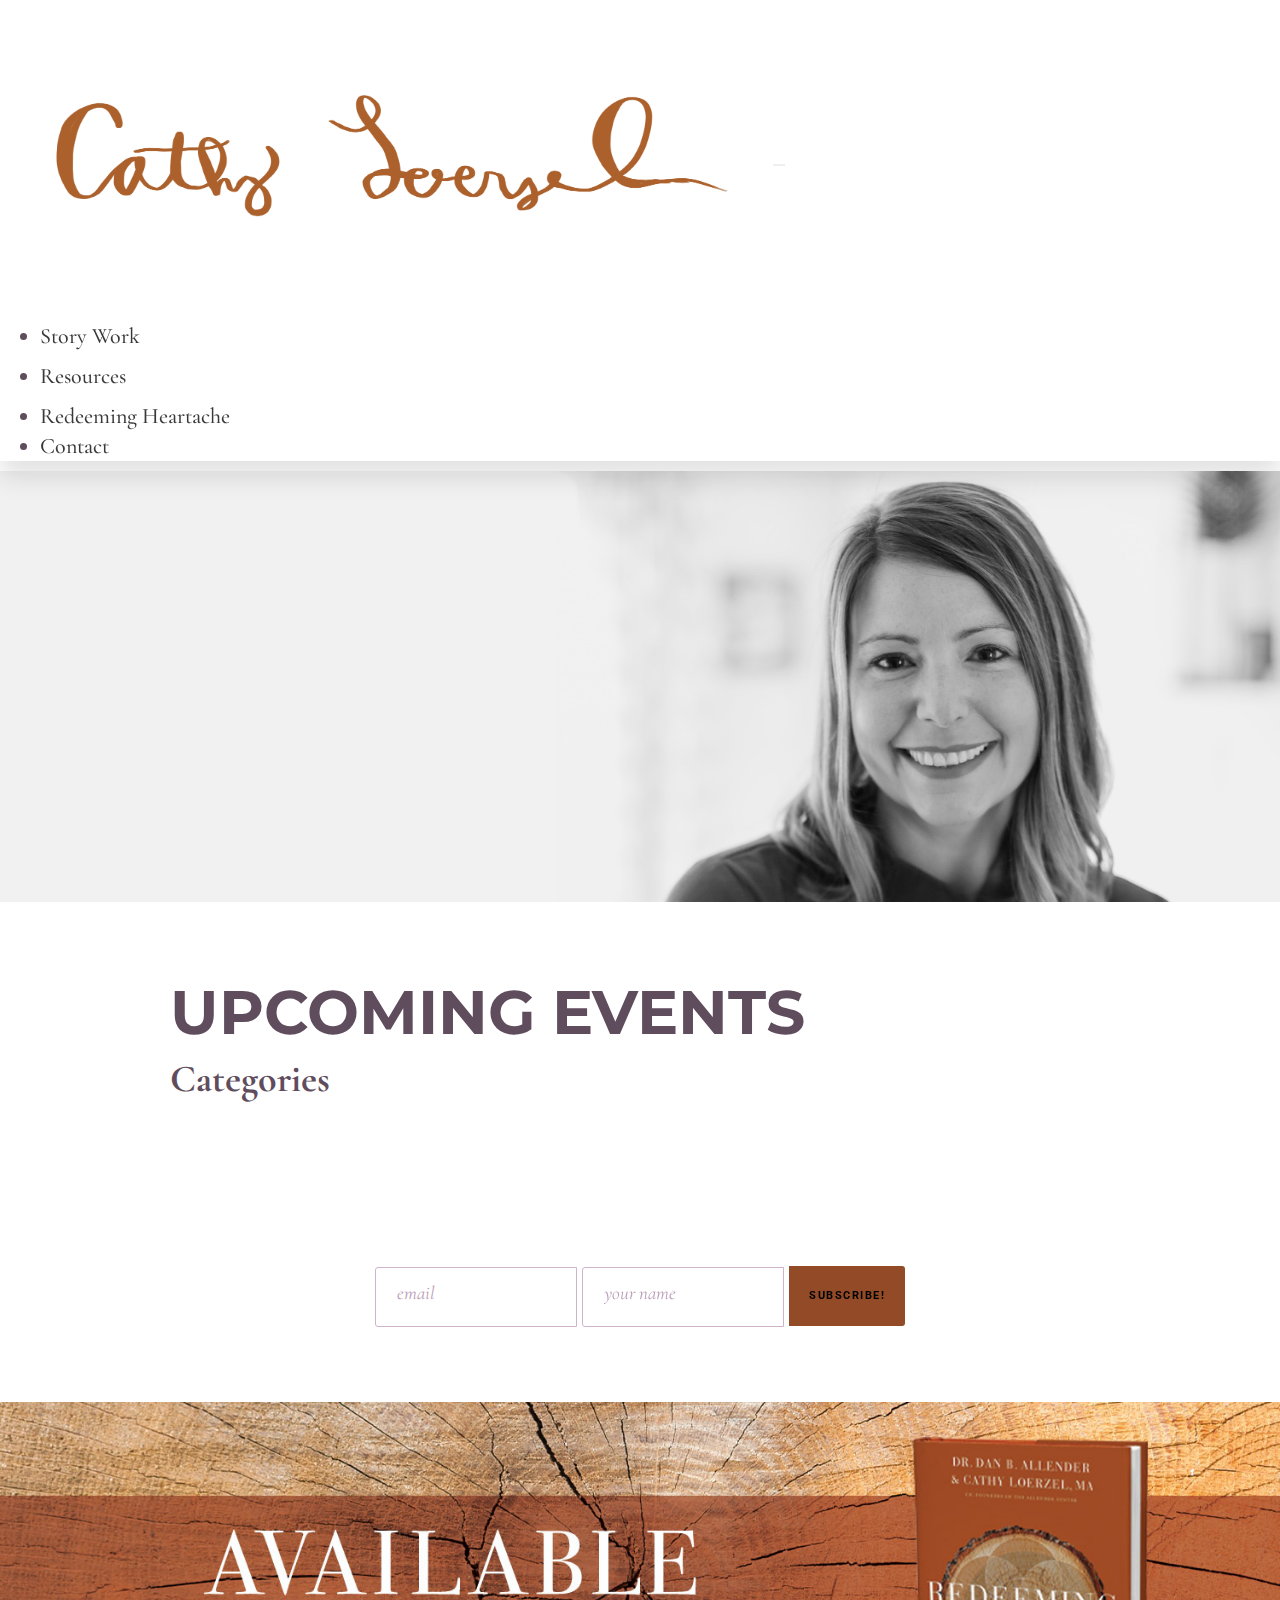
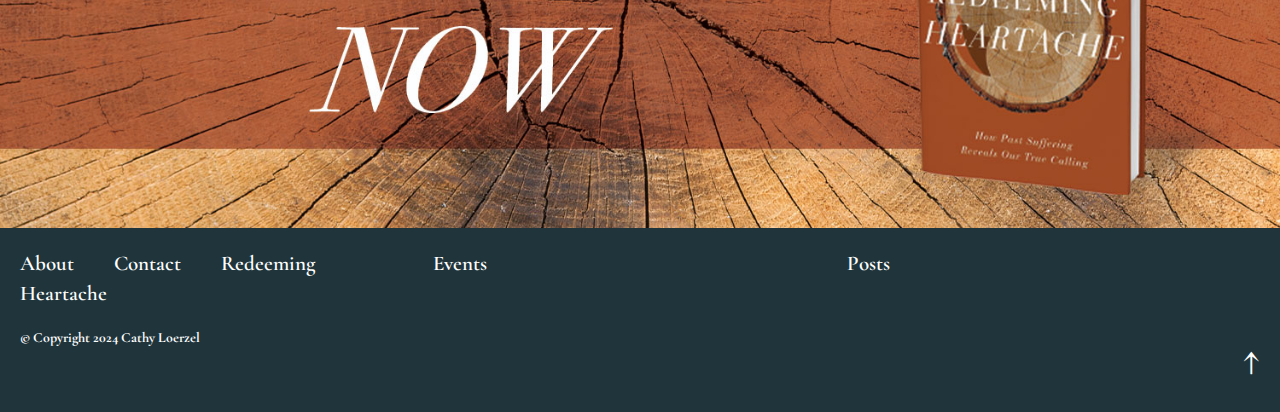
==== events.html @ 31c28ddc "load menus too" ====
<!doctype html>
<html lang="en">
	<head>
		<!-- Meta Tags -->
		<meta charset="UTF-8" />
		<meta name="viewport" content="width=device-width, initial-scale=1" />
		<meta name="theme-color" content="#000000" />
		<title>Cathy Loerzel</title>

		<!-- Favicon -->
		<link rel="icon" href="img/favicon.ico" />

		<!-- External Stylesheets -->
		<link
			rel="stylesheet"
			href="https://cdn.jsdelivr.net/npm/bootstrap@5.0.2/dist/css/bootstrap.min.css"
			integrity="sha384-EVSTQN3/azprG1Anm3QDgpJLIm9Nao0Yz1ztcQTwFspd3yD65VohhpuuCOmLASjC"
			crossorigin="anonymous"
		/>
		<link rel="stylesheet" href="https://unpkg.com/aos@next/dist/aos.css" />

		<!-- Google Fonts -->
		<link rel="preconnect" href="https://fonts.googleapis.com" />
		<link rel="preconnect" href="https://fonts.gstatic.com" crossorigin />
		<link
			href="https://fonts.googleapis.com/css2?family=Cormorant+Garamond:ital,wght@0,300;0,400;0,500;0,600;0,700;1,300;1,400;1,500;1,600;1,700&family=Montserrat:wght@300;700&family=Roboto:ital,wght@0,100;0,300;0,400;1,100;1,300;1,400&display=swap"
			rel="stylesheet"
		/>

		<!-- Custom Stylesheets -->
		<link href="./styles/normalize.css" rel="stylesheet" type="text/css" />
		<link href="./styles/webflow.css" rel="stylesheet" type="text/css" />
		<link href="./styles/index.css" rel="stylesheet" type="text/css" />
	</head>

	<body data-aos-easing="ease" data-aos-duration="3000" data-aos-delay="0" class="contain">
		<!-- Navbar -->
		<nav class="navbar navbar-expand-lg navbar-light bg-light">
			<div class="container">
				<a href="/" class="navbar-brand">
					<img
						src="../img/cathy-loerzel-signature.png"
						alt="Cathy Loerzel"
						class="signature"
					/>
				</a>
				<button
					class="navbar-toggler"
					type="button"
					data-bs-toggle="collapse"
					data-bs-target="#navbarSupportedContent"
					aria-controls="navbarSupportedContent"
					aria-expanded="false"
					aria-label="Toggle navigation"
				>
					<span class="navbar-toggler-icon"></span>
				</button>
				<div class="navbar-collapse collapse" id="navbarSupportedContent">
					<ul class="me-auto navbar-nav">
						<li class="mx-2 nav-item dropdown">
							<a
								class="nav-link dropdown-toggle"
								href="#"
								id="navbarDropdown1"
								role="button"
								data-bs-toggle="dropdown"
								aria-expanded="false"
								>Story Work</a
							>
							<ul id="event-categories-dropdown" class="dropdown-menu" aria-labelledby="navbarDropdown1"></ul>
						</li>
						<li class="mx-2 nav-item dropdown">
							<a
								class="nav-link dropdown-toggle"
								href="#"
								id="navbarDropdown2"
								role="button"
								data-bs-toggle="dropdown"
								aria-expanded="false"
								>Resources</a
							>
							<ul id="post-categories-dropdown" class="dropdown-menu" aria-labelledby="navbarDropdown2"></ul>
						</li>
						<li>
							<a
								href="/redeeming-heartache.html"
								data-rb-event-key="/redeeming-heartache.html"
								class="mx-2 nav-link"
								>Redeeming Heartache</a
							>
						</li>
						<li>
							<a href="/#contact-form" data-rb-event-key="/#contact-form" class="mx-2 nav-link"
								>Contact</a
							>
						</li>
					</ul>
				</div>
			</div>
		</nav>

		<!-- Events Banner -->
		<div class="post-banner">
			<div class="post-text-box">
				<h1
					id="event-header"
					class="post-category-header aos-init aos-animate"
					data-aos="fade"
					data-aos-duration="100000"
				>
					Events
				</h1>
				<a href="/events.html" id="back-to-events"><em></em></a>
			</div>
			<img src="/img/Cathy-blogbanner-notext.jpg" alt="Cathy Loerzel's Blog" class="image" style="width: 100%" />
		</div>

		<!-- Event Category Description -->
		<section
			id="event-category-desc"
			class="aos-init aos-animate"
			data-aos="fade"
		></section>

		<!-- Upcoming Events Section -->
		<section class="w-container upcoming-section">
			<h3 id="event-subheader" class="lg-title upcoming-events-header">Upcoming Events</h3>
			<div class="my-5" id="events-list"></div>
		</section>

		<!-- Event Categories Section -->
		<section id="event-categories" class="w-container"><h1>Categories</h1></section>

		<!-- Posts List -->
		<section id="posts-list" class="flex-wrap w-container"></section>

		<!-- Newsletter Form Section -->
		<section id="newsletter-form" class="content-section wf-section">
			<div class="content-wrapper w-container">
				<div class="center-box">
					<div class="mini-title aos-init aos-animate" data-aos="fade-up">
						Connect with Cathy
						<br />
						&amp;
						<br />
						Subscribe to her mailing list
					</div>
				</div>
			</div>
			<div class="content-wrapper w-container _49-column-2 top-border-2 _10 form-block-2">
				<form>
					<p data-aos="fade-up" class="aos-init aos-animate">Get promotions &amp; updates!</p>
					<input type="email" name="email" placeholder="email" class="input" />
					<input type="text" name="name" placeholder="your name" class="input" />
					<button label="subscribe">Subscribe!</button>
				</form>
			</div>
		</section>

		<!-- RH Book Banner -->
		<a href="https://www.zondervan.com/p/redeeming-heartache/" target="_blank">
			<img
				src="/img/Images_Redeeming-Heartache-TWITTER-Available-Now.jpg"
				alt="Redeeming Heartache Available Now"
				class="image"
			/>
		</a>

		<!-- Footer -->
		<footer id="footer" class="footer">
			<div class="footer-row">
				<div class="footer-col">
					<a class="footer-link" href="/about.html">About</a>
					<a class="footer-link" href="/#contact-form">Contact</a>
					<a class="footer-link" href="/redeeming-heartache.html">Redeeming Heartache</a>
				</div>
				<div class="footer-col" id="event-category-links">
					<a class="footer-link" href="/events.html">Events</a>
				</div>
				<div class="footer-col" id="post-category-links">
					<a class="footer-link" href="/posts.html">Posts</a>
				</div>
			</div>
			<div class="footer-row">
				<h5 class="mt-auto mb-0">&copy; Copyright 2024 Cathy Loerzel</h5>
				<a href="#" data-rb-event-key="/" class="white-text"><h1 class="mt-0 mb-0">&uarr;</h1></a>
			</div>
		</footer>

		<!-- External Scripts -->
		<script src="https://unpkg.com/aos@next/dist/aos.js"></script>
		<script
			src="https://cdn.jsdelivr.net/npm/bootstrap@5.0.2/dist/js/bootstrap.bundle.min.js"
			integrity="sha384-MrcW6ZMFYlzcLA8Nl+NtUVF0sA7MsXsP1UyJoMp4YLEuNSfAP+JcXn/tWtIaxVXM"
			crossorigin="anonymous"
		></script>
		<script type="text/javascript" src="https://cdn.emailjs.com/sdk/2.3.2/email.min.js"></script>
		<script>
			AOS.init();
		</script>
		<script type="module" src="scripts/main.js"></script>
	</body>
</html>
---- styles/webflow.css ----
@charset "UTF-8";

html {
	font-family: sans-serif;
	/* 1 */
	-ms-text-size-adjust: 100%;
	/* 2 */
	-webkit-text-size-adjust: 100%;
	/* 2 */
}
body {
	margin: 0;
}
footer,
nav,
section {
	display: block;
}
a {
	background-color: transparent;
}
a:active,
a:hover {
	outline: 0;
}
h1 {
	font-size: 2em;
	margin: 0.67em 0;
}
img {
	border: 0;
}
button,
input,
select,
textarea {
	color: inherit;
	/* 1 */
	font: inherit;
	/* 2 */
	margin: 0;
	/* 3 */
}
button {
	overflow: visible;
}
button,
select {
	text-transform: none;
}
button {
	-webkit-appearance: button;
	/* 2 */
	cursor: pointer;
	/* 3 */
}
button::-moz-focus-inner,
input::-moz-focus-inner {
	border: 0;
	padding: 0;
}
input {
	line-height: normal;
}
textarea {
	overflow: auto;
}
@font-face {
	font-family: "webflow-icons";
	src: url("[data-uri]")
		format("truetype");
	font-weight: normal;
	font-style: normal;
}
* {
	-webkit-box-sizing: border-box;
	-moz-box-sizing: border-box;
	box-sizing: border-box;
}
html {
	height: 100%;
}
body {
	margin: 0;
	min-height: 100%;
	background-color: #fff;
	font-family: Arial, sans-serif;
	line-height: 20px;
	color: #333;
}
img {
	max-width: 100%;
	vertical-align: middle;
	display: inline-block;
}
.w-button {
	display: inline-block;
	padding: 9px 15px;
	background-color: #3898ec;
	color: white;
	border: 0;
	line-height: inherit;
	text-decoration: none;
	cursor: pointer;
	border-radius: 0;
}
h1,
h3,
h5 {
	font-weight: bold;
	margin-bottom: 10px;
}
h1 {
	font-size: 38px;
	line-height: 44px;
	margin-top: 20px;
}
h3 {
	font-size: 24px;
	line-height: 30px;
	margin-top: 20px;
}
h5 {
	font-size: 14px;
	line-height: 20px;
	margin-top: 10px;
}
p {
	margin-top: 0;
	margin-bottom: 10px;
}
ul {
	margin-top: 0px;
	margin-bottom: 10px;
	padding-left: 40px;
}
button {
	border: 0;
	cursor: pointer;
	-webkit-appearance: button;
}
.w-input {
	display: block;
	width: 100%;
	height: 38px;
	padding: 8px 12px;
	margin-bottom: 10px;
	font-size: 14px;
	line-height: 1.428571429;
	color: #333333;
	vertical-align: middle;
	background-color: #ffffff;
	border: 1px solid #cccccc;
}
.w-input:-moz-placeholder {
	color: #999;
}
.w-input::-moz-placeholder {
	color: #999;
	opacity: 1;
}
.w-input:-ms-input-placeholder {
	color: #999;
}
.w-input::-webkit-input-placeholder {
	color: #999;
}
.w-input:focus {
	border-color: #3898ec;
	outline: 0;
}
textarea.w-input {
	height: auto;
}
.w-container {
	margin-left: auto;
	margin-right: auto;
	max-width: 940px;
}
.w-container:before,
.w-container:after {
	content: " ";
	display: table;
	grid-column-start: 1;
	grid-row-start: 1;
	grid-column-end: 2;
	grid-row-end: 2;
}
.w-container:after {
	clear: both;
}
@media screen and (max-width: 991px) {
	.w-container {
		max-width: 728px;
	}
}
@media screen and (max-width: 479px) {
	.w-container {
		max-width: none;
	}
}
@media (min-width: 768px) {
	/* .w-lightbox-content */
}

html {
	font-family: sans-serif;
	-ms-text-size-adjust: 100%;
	-webkit-text-size-adjust: 100%;
}
body {
	margin: 0;
}
footer,
nav,
section {
	display: block;
}
a {
	background-color: transparent;
}
a:active,
a:hover {
	outline: 0;
}
h1 {
	font-size: 2em;
	margin: 0.67em 0;
}
img {
	border: 0;
}
button,
input,
select,
textarea {
	color: inherit;
	font: inherit;
	margin: 0;
}
button {
	overflow: visible;
}
button,
select {
	text-transform: none;
}
button {
	-webkit-appearance: button;
	cursor: pointer;
}
button::-moz-focus-inner,
input::-moz-focus-inner {
	border: 0;
	padding: 0;
}
input {
	line-height: normal;
}
textarea {
	overflow: auto;
}
@font-face {
	font-family: "webflow-icons";
	src: url("[data-uri]")
		format("truetype");
	font-weight: normal;
	font-style: normal;
}
* {
	-webkit-box-sizing: border-box;
	-moz-box-sizing: border-box;
	box-sizing: border-box;
}
html {
	height: 100%;
}
body {
	margin: 0;
	min-height: 100%;
	background-color: #fff;
	font-family: Arial, sans-serif;
	line-height: 20px;
	color: #333;
}
img {
	max-width: 100%;
	vertical-align: middle;
	display: inline-block;
}
.w-button {
	display: inline-block;
	padding: 9px 15px;
	background-color: #3898ec;
	color: white;
	border: 0;
	line-height: inherit;
	text-decoration: none;
	cursor: pointer;
	border-radius: 0;
}
h1,
h3,
h5 {
	font-weight: bold;
	margin-bottom: 10px;
}
h1 {
	font-size: 38px;
	line-height: 44px;
	margin-top: 20px;
}
h3 {
	font-size: 24px;
	line-height: 30px;
	margin-top: 20px;
}
h5 {
	font-size: 14px;
	line-height: 20px;
	margin-top: 10px;
}
p {
	margin-top: 0;
	margin-bottom: 10px;
}
ul {
	margin-top: 0px;
	margin-bottom: 10px;
	padding-left: 40px;
}
button {
	border: 0;
	cursor: pointer;
	-webkit-appearance: button;
}
.w-input {
	display: block;
	width: 100%;
	height: 38px;
	padding: 8px 12px;
	margin-bottom: 10px;
	font-size: 14px;
	line-height: 1.428571429;
	color: #333333;
	vertical-align: middle;
	background-color: #ffffff;
	border: 1px solid #cccccc;
}
.w-input:-moz-placeholder {
	color: #999;
}
.w-input::-moz-placeholder {
	color: #999;
	opacity: 1;
}
.w-input:-ms-input-placeholder {
	color: #999;
}
.w-input::-webkit-input-placeholder {
	color: #999;
}
.w-input:focus {
	border-color: #3898ec;
	outline: 0;
}
textarea.w-input {
	height: auto;
}
.w-container {
	margin-left: auto;
	margin-right: auto;
	max-width: 940px;
}
.w-container:before,
.w-container:after {
	content: " ";
	display: table;
	grid-column-start: 1;
	grid-row-start: 1;
	grid-column-end: 2;
	grid-row-end: 2;
}
.w-container:after {
	clear: both;
}
@media screen and (max-width: 991px) {
	.w-container {
		max-width: 728px;
	}
}
@media screen and (max-width: 479px) {
	.w-container {
		max-width: none;
	}
}
body {
    font-family: "Cormorant Garamond", sans-serif;
    color: #5f4d5d;
    font-size: 22px;
    line-height: 30px;
    cursor: default;
}
.contain {
    min-width: 375px;
}
a {
    color: #934a26;
    &:active {
        color: #934a26;
    }
    &:hover {
        color: #a69186;
    }
}
ul,
li,
a {
    text-decoration: none;
}
.h1-white {
    font-family: "Cormorant Garamond", sans-serif;
    color: #fff;
    font-size: 45px;
    line-height: 5vw;
}

@media screen and (min-width: 1400px) {
    .h1-white {
        line-height: 1.5;
    }
}
h3 {
    font-family: "Montserrat", sans-serif;
}
.text-link-2 {
    padding-bottom: 8px;
    border-bottom: 2px solid #fff;
    -webkit-transition: opacity 200ms ease;
    transition: opacity 200ms ease;
    font-family: "Roboto", sans-serif;
    color: #fff;
    font-size: 13.5px;
    font-weight: 600;
    text-decoration: none;
    text-align: right;
    letter-spacing: 1.5px;
    text-transform: uppercase;
}
.text-link-2:hover {
    opacity: 0.8;
}

/* IMAGES */
.image {
    width: 100vw;
    max-width: none;
}
.featured-image {
    width: 100%;
    max-height: 300px;
    object-fit: cover;
    filter: brightness(60%);
}
.featured-text p {
    font-size: 2rem;
    text-transform: capitalize;
    letter-spacing: 0.12rem;
    position: absolute;
    top: 0%;
    left: 5%;
}
.signature {
    position: static;
    max-width: 60%;
    padding-top: 0;
}

/* NAV */
.navbar-brand {
    height: 100%;
    max-width: 500px;
    padding-top: 0;
}
.navbar-expand-lg {
    position: sticky;
    top: 0;
    background-color: #fff;
    -webkit-box-shadow: 0px 15px 25px rgba(0,0,0,0.12);
    -moz-box-shadow: 0px 15px 25px rgba(0,0,0,0.12);
    box-shadow: 0px 15px 25px rgba(0,0,0,0.12);
    z-index: 20;
    padding: 0;
}
.nav-link {
    overflow: hidden;
    padding-top: 26px;
    height: 116px;
    width: auto;
    -webkit-transition: background-color 200ms ease;
    transition: background-color 200ms ease;
    font-family: "Cormorant Garamond", sans-serif;
    color: rgba(0, 0, 0, 0.78);
    font-weight: 500;
    text-transform: capitalize;
}
.nav-link:hover {
    color: #a69186;
    border-bottom: 4px solid #bc796c;
}
@media screen and (max-width: 1400px) {
    .nav-link {
            width: 8rem;
        }
}

/* CONTAINERS */
.content-section {
    overflow: hidden;
    padding-top: 15px;
    padding-bottom: 75px;
}
.content-section-alt {
    padding-top: 0px;
    padding-bottom: 0px;
    background-color: rgba(166, 145, 134, 0.66);
}
.content-wrapper {
    position: relative;
    width: 100%;
    max-width: 1265px;
    padding-right: 25px;
    padding-left: 25px;
    color: #000;
}
.center-box {
    display: block;
    width: 65%;
    max-width: 820px;
    margin-right: auto;
    margin-left: auto;
    font-family: Roboto, sans-serif;
    color: #b99bb6;
    font-size: 13px;
    font-weight: 700;
    text-align: center;
    letter-spacing: 1.5px;
    text-transform: uppercase;
}
._25-column {
    width: 35%;
}
._49-column-2 {
    display: flex;
    justify-content: center;
    width: 49%;
    max-width: 689px;
    margin-right: auto;
    margin-left: auto;
    text-align: center;
}
.mini-title {
    margin-bottom: 10px;
    font-family: Roboto, sans-serif;
    color: #bc796c;
    font-size: 13.5px;
    font-weight: 700;
    letter-spacing: 1.5px;
    text-transform: uppercase;
}

/* FLEX */
.flex-center-container {
    margin-top: 25px;
    display: -webkit-box;
    display: -webkit-flex;
    display: -ms-flexbox;
    display: flex;
    -webkit-box-pack: center;
    -webkit-justify-content: center;
    -ms-flex-pack: center;
    justify-content: center;
    -webkit-flex-wrap: wrap;
    -ms-flex-wrap: wrap;
    flex-wrap: wrap;
}
.flex-space {
    display: -webkit-box;
    display: -webkit-flex;
    display: -ms-flexbox;
    display: flex;
    -webkit-box-pack: justify;
    -webkit-justify-content: space-between;
    -ms-flex-pack: justify;
    justify-content: space-between;
    -webkit-flex-wrap: wrap;
    -ms-flex-wrap: wrap;
    flex-wrap: wrap;
}

/* BLOG */
.featured-blog-header {
    padding: 16px;
}

/* FORMS */
.form-block {
    width: 51%;
    padding-top: 25px;
    padding-bottom: 25px;
}
.form-block-2 form {
    display: block;
    max-width: 600px;
    margin-bottom: 0px;
}
.form-block-2 input {
    width: 35%;
    height: 60px;
    padding-left: 21px;
    border-style: solid;
    border-width: 1px;
    border-color: #ceb3cb;
    border-top-left-radius: 3px;
    border-bottom-left-radius: 3px;
}
.form-block-2 input::-webkit-input-placeholder {
    color: #b99bb6;
    font-size: 19px;
    font-style: italic;
}
.form-block-2 input:-ms-input-placeholder {
    color: #b99bb6;
    font-size: 19px;
    font-style: italic;
}
.form-block-2 input::-ms-input-placeholder {
    color: #b99bb6;
    font-size: 19px;
    font-style: italic;
}
.text-field-4 {
    width: 48%;
    height: 50px;
    margin-bottom: 30px;
    padding-left: 20px;
    border-style: solid;
    border-color: rgb(0, 0, 0);
    border-bottom-width: 1px;
    background-color: transparent;
    font-family: Roboto, sans-serif;
    color: #000;
}
.text-field-4::-webkit-input-placeholder {
    color: rgb(157, 157, 157);
}
.text-field-4:-ms-input-placeholder {
    color: rgb(172, 172, 172);
}
.text-field-4::-ms-input-placeholder {
    color: rgb(0, 0, 0);
}
.textarea-2 {
    margin-bottom: 25px;
    padding-top: 20px;
    padding-bottom: 41px;
    padding-left: 20px;
    border: 1px solid rgb(0, 0, 0);
    background-color: transparent;
    font-family: Roboto, sans-serif;
    color: #000;
}
.textarea-2::-webkit-input-placeholder {
    font-family: Roboto, sans-serif;
    color: rgb(0, 0, 0);
}
.textarea-2:-ms-input-placeholder {
    font-family: Roboto, sans-serif;
    color: rgb(0, 0, 0)255, 255, 255);
}
.textarea-2::-ms-input-placeholder {
    font-family: Roboto, sans-serif;
    color: rgb(0, 0, 0);
}
.form-block-2 button {
    width: 20%;
    height: 60px;
    -webkit-box-flex: 1;
    -webkit-flex: 1;
    -ms-flex: 1;
    flex: 1;
    border-top-right-radius: 3px;
    border-bottom-right-radius: 3px;
    background-color: #934a26;
    font-family: Roboto, sans-serif;
    color: rgb(0, 0, 0);
    font-size: 11px;
    line-height: 15px;
    font-weight: 700;
    letter-spacing: 1.5px;
    text-transform: uppercase;
}
.submit-button-3 {
    height: 50px;
    min-width: 210px;
    clear: none;
    border: 1px solid #fff;
    background-color: transparent;
    -webkit-transition: background-color 200ms ease, color 200ms ease;
    transition: background-color 200ms ease, color 200ms ease;
    font-family: Roboto, sans-serif;
    color: #000;
    font-size: 15px;
}
.submit-button-3:hover {
    background-color: #fff;
    color: #b99bb6;
}
.form-block-2 form input {
    padding-bottom: 10px;
}

/* HERO */

.hero-section {
    position: relative;
    height: 100%;
    width: 100%;
    padding-top: 72px;
    -webkit-box-orient: vertical;
    -webkit-box-direction: normal;
    -webkit-flex-direction: column;
    -ms-flex-direction: column;
    flex-direction: column;
    -webkit-box-pack: justify;
    -webkit-justify-content: space-between;
    -ms-flex-pack: justify;
    justify-content: space-between;
}
.bg-top {
    position: absolute;
    left: 0px;
    top: 0px;
    right: 0px;
    height: 56%;
    background-color: #afbcb2;
    color: #b57a47;
}
.bg-bottom {
    position: absolute;
    left: 0px;
    right: 0px;
    bottom: 0px;
    height: 44%;
}
.bg-bottom {
    background-color: rgba(175, 188, 178, 0.6);
}
.hero-text-box {
    position: absolute;
    top: -100px;
    right: 0px;
    bottom: 0px;
    z-index: 10;
    display: -webkit-box;
    display: -webkit-flex;
    display: -ms-flexbox;
    display: flex;
    width: 44%;
    height: 375px;
    max-width: 720px;
    margin-top: 110px;
    padding-right: 40px;
    padding-left: 40px;
    -webkit-box-pack: start;
    -webkit-justify-content: flex-start;
    -ms-flex-pack: start;
    justify-content: flex-start;
    -webkit-box-align: center;
    -webkit-align-items: center;
    -ms-flex-align: center;
    align-items: center;
    background-color: #1f353bc9;
    width: 45%;
    margin-right: 5%;
}
.hero-flex {
    display: -webkit-box;
    display: -webkit-flex;
    display: -ms-flexbox;
    display: flex;
}
.hero-image {
    position: relative;
    right: -5px;
    top: -30px;
    width: 70%;
    height: 425px;
    background-image: url("/img/Cathy-2020-90.jpg");
    background-position: 0px 27%;
    background-size: cover;
    background-repeat: no-repeat;
}

/* ABOUT */

/* REDEEMING HEARTACHE RH SECTION */

/* CARDS NAV */
.cards-section {
    padding: 0px 20px 20px 20px;
}

/*--- Cool little trick to get text on top of the images! ---*/
.title-link {
    -webkit-transition: opacity 200ms ease;
    transition: opacity 200ms ease;
    font-family: "Cormorant Garamond", sans-serif;
    color: #fff;
    font-size: 25px;
    line-height: 30px;
    font-weight: 600;
    text-decoration: none;
}
.title-link:hover {
    opacity: 0.8;
}

/* CONTACT */
.section-bg-flex-center {
    display: -webkit-box;
    display: -webkit-flex;
    display: -ms-flexbox;
    display: flex;
    -webkit-box-pack: space-evenly;
    -webkit-justify-content: center;
    -ms-flex-pack: center;
    justify-content: center;
    -webkit-flex-wrap: wrap;
    -ms-flex-wrap: wrap;
    flex-wrap: wrap;
    background-color: rgba(0, 0, 0, 0.53);
    background-image: url("/img/Abstract-1.jpg");
    background-position: 0px 0px;
    background-size: cover;
    opacity: 1;
}

/* FOOTER */
.footer {
    cursor: default;
    /* position: sticky; */
    display: flex;
    bottom: 0;
    background-color: #1f353b;
    color: white;
    flex-direction: column;
    gap: 10px;
    padding: 20px;
}
.footer-row {
    flex: 1;
    display: flex;
    flex-direction: row;
    justify-content: space-between;
}
.footer-col {
    flex: 1;
}
.footer-link {
    margin-right: 35px;
    font-size: 21px;
    line-height: 21px;
    font-weight: 600;
    color: white;
    text-decoration: none;
}
.footer-link-alt {
    margin-right: 20px;
    font-size: 16px;
    line-height: 21px;
    font-weight: 200;
    color: white;
    text-decoration: none;
}

/* MISC */
.top-border._20 {
    margin-top: 20px;
    text-align: right;
}
.lg-title {
    font-size: 280%;
    text-transform: uppercase;
}

@media screen and (max-width: 991px) {
    .w-container {
        max-width: 828px;
    }
    ._49-column-2 {
        width: 100%;
    }
    .form-block-2 button {
        width: 100px;
    }
    .signature {
        max-width: 40%;
    }
    .hero-image {
        right: 7%;
        width: 60vw;
        height: 350px;
    }
    .hero-text-box {
        margin-top: 0px;
        top: 0px;
        right: -7%;
        width: 50vw;
        height: 350px;
    }
    .nav-link {
        height: 55px;
        width: 50%;
    }
    .title-link {
        font-size: 100%;
    }
    .upcoming-events-header {
        display: none;
    }
}
@media screen and (max-width: 767px) {
    .lg-title {
        line-height: 5rem;
        font-size: 200%;
        padding-left: 1rem;
    }
    .hero-image {
        right: 0px;
        width: 100vw;
        height: 320px;
    }
    .hero-text-box {
        margin-top: 0;
        right: -40px;
        top: 100px;
        width: 100%;
        height: 150px;
    }
    .h1-white {
        font-size: 30px;
        line-height: 28px;
    }
    .navbar-brand {
        width: 80%;
    }
    .form-block {
        width: 90%;
    }
    .center-box {
        width: 80%;
        line-height: 150%;
    }
}
@media screen and (max-width: 479px) {
    .content-wrapper {
        direction: ltr;
    }
    .h1-white {
        font-size: 22px;
        line-height: 20px;
    }
}
---- styles/index.css ----
@charset "UTF-8";

html {
	font-family: sans-serif;
	-ms-text-size-adjust: 100%;
	-webkit-text-size-adjust: 100%;
}
body {
	margin: 0;
}
footer,
nav,
section {
	display: block;
}
a {
	background-color: transparent;
}
a:active,
a:hover {
	outline: 0;
}
h1 {
	font-size: 2em;
	margin: 0.67em 0;
}
img {
	border: 0;
}
button,
input,
select,
textarea {
	color: inherit;
	font: inherit;
	margin: 0;
}
button {
	overflow: visible;
}
button,
select {
	text-transform: none;
}
button {
	-webkit-appearance: button;
	cursor: pointer;
}
button::-moz-focus-inner,
input::-moz-focus-inner {
	border: 0;
	padding: 0;
}
input {
	line-height: normal;
}
textarea {
	overflow: auto;
}
@font-face {
	font-family: "webflow-icons";
	src: url("[data-uri]")
		format("truetype");
	font-weight: normal;
	font-style: normal;
}
* {
	-webkit-box-sizing: border-box;
	-moz-box-sizing: border-box;
	box-sizing: border-box;
}
html {
	height: 100%;
}
body {
	margin: 0;
	min-height: 100%;
	background-color: #fff;
	font-family: Arial, sans-serif;
	line-height: 20px;
	color: #333;
}
img {
	max-width: 100%;
	vertical-align: middle;
	display: inline-block;
}
.white-text {
    color: white;
}
.button {
    height: 45px;
    min-width: 110px;
    padding: 15px 28px;
    margin: .7rem;
    border: 1px solid #bc796c;
    border-radius: 25px;
    background-color: transparent;
    transition: background-color .2s ease,color .2s ease;
    font-family: Roboto,sans-serif;
    color: #bc796c;
    font-size: 11px;
    font-weight: 700;
    text-align: center;
    letter-spacing: 1.5px;
    text-transform: uppercase;
}
.button:hover {
    background-color: #bc796c;
    color: #fff;
}
.image-blog {
    width: 100%;
    padding-bottom: 2rem;
}
.w-button {
	display: inline-block;
	padding: 9px 15px;
	background-color: #3898ec;
	color: white;
	border: 0;
	line-height: inherit;
	text-decoration: none;
	cursor: pointer;
	border-radius: 0;
}
.row {
    display: flex;
    flex-wrap: wrap;
}
.row > * {
    flex: 50% 1;
}
h1,
h3,
h4,
h5 {
	font-weight: bold;
	margin-bottom: 10px;
}
h1 {
	font-size: 38px;
	line-height: 44px;
	margin-top: 20px;
}
h3 {
	font-size: 24px;
	line-height: 30px;
	margin-top: 20px;
}
h4 {
	font-size: 18px;
	line-height: 24px;
	margin-top: 10px;
}
h5 {
	font-size: 14px;
	line-height: 20px;
	margin-top: 10px;
}
p {
	margin-top: 0;
	margin-bottom: 10px;
}
ul {
	margin-top: 0px;
	margin-bottom: 10px;
	padding-left: 40px;
}
button {
	border: 0;
	cursor: pointer;
	-webkit-appearance: button;
}
.w-input {
	display: block;
	width: 100%;
	height: 38px;
	padding: 8px 12px;
	margin-bottom: 10px;
	font-size: 14px;
	line-height: 1.428571429;
	color: #333333;
	vertical-align: middle;
	background-color: #ffffff;
	border: 1px solid #cccccc;
}
.w-input:-moz-placeholder {
	color: #999;
}
.w-input::-moz-placeholder {
	color: #999;
	opacity: 1;
}
.w-input:-ms-input-placeholder {
	color: #999;
}
.w-input::-webkit-input-placeholder {
	color: #999;
}
.w-input:focus {
	border-color: #3898ec;
	outline: 0;
}
textarea.w-input {
	height: auto;
}
/* CONTAINERS */
.container-left {
    display: flex;
    max-width: 100%;
    &__image {
        object-fit: contain;
        align-self: flex-start;
        opacity: 80%;
    }
    &__text {
        padding-left: 100px;
        flex: auto;
    }
}
.container-right {
    max-width: 100%;
    display: flex;
    &__image {
        padding-top: 100px;
        width: 200px;
        opacity: 80%;
    }
    &__text {
        flex: auto;
    }
}
.w-container {
	margin-left: auto;
	margin-right: auto;
	max-width: 940px;
}
.w-container:before,
.w-container:after {
	content: " ";
	display: table;
	grid-column-start: 1;
	grid-row-start: 1;
	grid-column-end: 2;
	grid-row-end: 2;
}
.w-container:after {
	clear: both;
}
.n-container {
    width: 90%;
    margin: 0 auto;
}
@media screen and (max-width: 991px) {
	.w-container {
		max-width: 728px;
	}
}
@media screen and (max-width: 479px) {
	.w-container {
		max-width: none;
	}
}
body {
    font-family: "Cormorant Garamond", sans-serif;
    color: #5f4d5d;
    font-size: 22px;
    line-height: 30px;
    cursor: default;
}
.contain {
    min-width: 375px;
}
a {
    color: #934a26;
    &:active {
        color: #934a26;
    }
    &:hover {
        color: #a69186;
    }
}
ul,
li,
a {
    text-decoration: none;
}
.h1-white {
    font-family: "Cormorant Garamond", sans-serif;
    color: #fff;
    font-size: 45px;
    line-height: 5vw;
}

@media screen and (min-width: 1400px) {
    .h1-white {
        line-height: 1.5;
    }
}
h3 {
    font-family: "Montserrat", sans-serif;
}
.text-link {
    font-family: "Cormorant Garamond", sans-serif;
    color: #fff;
    font-size: 19px;
    font-style: italic;
    font-weight: 600;
    text-decoration: none;
    line-height: 26px;
}
.text-link-2 {
    padding-bottom: 8px;
    border-bottom: 2px solid #fff;
    -webkit-transition: opacity 200ms ease;
    transition: opacity 200ms ease;
    font-family: "Roboto", sans-serif;
    color: #fff;
    font-size: 13.5px;
    font-weight: 600;
    text-decoration: none;
    text-align: right;
    letter-spacing: 1.5px;
    text-transform: uppercase;
}
.text-link-2:hover {
    opacity: 0.8;
}
.text-link-3 {
    border-bottom: none;
    font-family: "Roboto",sans-serif;
    color: #000;
    font-size: 13.5px;
    font-weight: 400;
    text-decoration: none;
    letter-spacing: 1.5px;
}

/* IMAGES */
.short-image {
    width: 100vw;
    max-width: none;
    object-fit: cover;
    max-height: 400px;
}
.image {
    width: 100vw;
    max-width: none;
}
.image-banner {
    height: 400px;
    width: 100%;
    object-fit: cover;
}
.text-img-container {
    position: relative;
    text-align: center;
    color: white;
}
.featured-image {
    width: 100%;
    max-height: 300px;
    object-fit: cover;
    filter: brightness(50%);
}
.text-img-container:hover {
    filter: brightness(80%);
}
.featured-text {
    font-size: 2rem;
    text-transform: capitalize;
    letter-spacing: 0.12rem;
    position: absolute;
    top: 0;
    left: 20px;
}
.signature {
    position: static;
    max-width: 60%;
    padding-top: 0;
}

/* NAV */
.navbar-brand {
    height: 100%;
    max-width: 500px;
    padding-top: 0;
}
.navbar-expand-lg {
    position: sticky;
    top: 0;
    background-color: #fff;
    -webkit-box-shadow: 0px 15px 25px rgba(0,0,0,0.12);
    -moz-box-shadow: 0px 15px 25px rgba(0,0,0,0.12);
    box-shadow: 0px 15px 25px rgba(0,0,0,0.12);
    z-index: 20;
    padding: 0;
}
.nav-link {
    overflow: hidden;
    padding-top: 26px;
    height: 116px;
    width: auto;
    -webkit-transition: background-color 200ms ease;
    transition: background-color 200ms ease;
    font-family: "Cormorant Garamond", sans-serif;
    color: rgba(0, 0, 0, 0.78);
    font-weight: 500;
    text-transform: capitalize;
}
.nav-link:hover {
    color: #a69186;
    border-bottom: 4px solid #bc796c;
}
@media screen and (max-width: 1400px) {
    .nav-link {
            width: 8rem;
        }
}

/* CONTAINERS */
.content-section {
    overflow: hidden;
    padding-top: 15px;
    padding-bottom: 75px;
}
.content-section-alt {
    padding-top: 0px;
    padding-bottom: 0px;
    background-color: rgba(166, 145, 134, 0.66);
}
.content-wrapper {
    position: relative;
    width: 100%;
    max-width: 1265px;
    padding-right: 25px;
    padding-left: 25px;
    color: #000;
}
.center-box {
    display: block;
    width: 65%;
    max-width: 820px;
    margin-right: auto;
    margin-left: auto;
    font-family: Roboto, sans-serif;
    color: #b99bb6;
    font-size: 13px;
    font-weight: 700;
    text-align: center;
    letter-spacing: 1.5px;
    text-transform: uppercase;
}
._20-column {
    width: 20%;
}
._25-column {
    width: 35%;
}
._49-column-2 {
    display: flex;
    justify-content: center;
    width: 49%;
    max-width: 689px;
    margin-right: auto;
    margin-left: auto;
    text-align: center;
}
.mini-title {
    margin-bottom: 10px;
    font-family: Roboto, sans-serif;
    color: #bc796c;
    font-size: 13.5px;
    font-weight: 700;
    letter-spacing: 1.5px;
    text-transform: uppercase;
}

/* FLEX */
.flex-center-container {
    margin-top: 25px;
    display: -webkit-box;
    display: -webkit-flex;
    display: -ms-flexbox;
    display: flex;
    -webkit-box-pack: center;
    -webkit-justify-content: center;
    -ms-flex-pack: center;
    justify-content: center;
    -webkit-flex-wrap: wrap;
    -ms-flex-wrap: wrap;
    flex-wrap: wrap;
}
.flex-space {
    display: -webkit-box;
    display: -webkit-flex;
    display: -ms-flexbox;
    display: flex;
    -webkit-box-pack: justify;
    -webkit-justify-content: space-between;
    -ms-flex-pack: justify;
    justify-content: space-between;
    -webkit-flex-wrap: wrap;
    -ms-flex-wrap: wrap;
    flex-wrap: wrap;
}

/* BLOG */
.featured-blog-header {
    padding: 16px;
}
.post-text-box
{
    position: absolute;
    top: 200px;
    color: #000;
    display: flex;
    flex-direction: column;
    margin-left: 20px;
}
.post-category-header
{
    color: rgba(0,0,0,.7);
    font-size: 7vw;
    line-height: 6vw;
    text-transform: uppercase;
    margin: 0;
}

/* FORMS */
.form-block {
    width: 51%;
    padding-top: 25px;
    padding-bottom: 25px;
}
.form-block-2 form {
    display: block;
    max-width: 600px;
    margin-bottom: 0px;
}
.form-block-2 input {
    width: 35%;
    height: 60px;
    padding-left: 21px;
    border-style: solid;
    border-width: 1px;
    border-color: #ceb3cb;
    border-top-left-radius: 3px;
    border-bottom-left-radius: 3px;
}
.form-block-2 input::-webkit-input-placeholder {
    color: #b99bb6;
    font-size: 19px;
    font-style: italic;
}
.form-block-2 input:-ms-input-placeholder {
    color: #b99bb6;
    font-size: 19px;
    font-style: italic;
}
.form-block-2 input::-ms-input-placeholder {
    color: #b99bb6;
    font-size: 19px;
    font-style: italic;
}
.text-field-4 {
    width: 48%;
    height: 50px;
    margin-bottom: 30px;
    padding-left: 20px;
    border-style: solid;
    border-color: rgb(0, 0, 0);
    border-bottom-width: 1px;
    background-color: transparent;
    font-family: Roboto, sans-serif;
    color: #000;
}
.text-field-4::-webkit-input-placeholder {
    color: rgb(157, 157, 157);
}
.text-field-4:-ms-input-placeholder {
    color: rgb(172, 172, 172);
}
.text-field-4::-ms-input-placeholder {
    color: rgb(0, 0, 0);
}
.textarea-2 {
    margin-bottom: 25px;
    padding-top: 20px;
    padding-bottom: 41px;
    padding-left: 20px;
    border: 1px solid rgb(0, 0, 0);
    background-color: transparent;
    font-family: Roboto, sans-serif;
    color: #000;
}
.textarea-2::-webkit-input-placeholder {
    font-family: Roboto, sans-serif;
    color: rgb(0, 0, 0);
}
.textarea-2:-ms-input-placeholder {
    font-family: Roboto, sans-serif;
    color: rgb(0, 0, 0)255, 255, 255);
}
.textarea-2::-ms-input-placeholder {
    font-family: Roboto, sans-serif;
    color: rgb(0, 0, 0);
}
.form-block-2 button {
    width: 20%;
    height: 60px;
    -webkit-box-flex: 1;
    -webkit-flex: 1;
    -ms-flex: 1;
    flex: 1;
    border-top-right-radius: 3px;
    border-bottom-right-radius: 3px;
    background-color: #934a26;
    font-family: Roboto, sans-serif;
    color: rgb(0, 0, 0);
    font-size: 11px;
    line-height: 15px;
    font-weight: 700;
    letter-spacing: 1.5px;
    text-transform: uppercase;
}
.submit-button-3 {
    height: 50px;
    min-width: 210px;
    clear: none;
    border: 1px solid #fff;
    background-color: transparent;
    -webkit-transition: background-color 200ms ease, color 200ms ease;
    transition: background-color 200ms ease, color 200ms ease;
    font-family: Roboto, sans-serif;
    color: #000;
    font-size: 15px;
}
.submit-button-3:hover {
    background-color: #fff;
    color: #b99bb6;
}
.form-block-2 form input {
    padding-bottom: 10px;
}

/* HERO */

.hero-section {
    position: relative;
    height: 100%;
    width: 100%;
    padding-top: 72px;
    -webkit-box-orient: vertical;
    -webkit-box-direction: normal;
    -webkit-flex-direction: column;
    -ms-flex-direction: column;
    flex-direction: column;
    -webkit-box-pack: justify;
    -webkit-justify-content: space-between;
    -ms-flex-pack: justify;
    justify-content: space-between;
}
.bg-top {
    position: absolute;
    left: 0px;
    top: 0px;
    right: 0px;
    height: 56%;
    background-color: #afbcb2;
    color: #b57a47;
}
.bg-bottom {
    position: absolute;
    left: 0px;
    right: 0px;
    bottom: 0px;
    height: 44%;
}
.bg-bottom {
    background-color: rgba(175, 188, 178, 0.6);
}
.hero-text-box {
    position: absolute;
    top: -100px;
    right: 0px;
    bottom: 0px;
    z-index: 10;
    display: -webkit-box;
    display: -webkit-flex;
    display: -ms-flexbox;
    display: flex;
    width: 44%;
    height: 375px;
    max-width: 720px;
    margin-top: 110px;
    padding-right: 40px;
    padding-left: 40px;
    -webkit-box-pack: start;
    -webkit-justify-content: flex-start;
    -ms-flex-pack: start;
    justify-content: flex-start;
    -webkit-box-align: center;
    -webkit-align-items: center;
    -ms-flex-align: center;
    align-items: center;
    background-color: #1f353bc9;
    width: 45%;
    margin-right: 5%;
}
.hero-flex {
    display: -webkit-box;
    display: -webkit-flex;
    display: -ms-flexbox;
    display: flex;
}
.hero-image {
    position: relative;
    right: -5px;
    top: -30px;
    width: 70%;
    height: 425px;
    background-image: url("/img/Cathy-2020-90.jpg");
    background-position: 0px 27%;
    background-size: cover;
    background-repeat: no-repeat;
}

/* ABOUT */

/* REDEEMING HEARTACHE RH SECTION */
@media screen and (max-width: 630px) {
    #visual-nav {
        display: none;
    }
}

/* CARDS NAV */
.cards-section {
    padding: 0px 20px 20px 20px;
}

.circle-color {
    height: 8rem;
    width: 8rem;
    border-radius: 50%;
}
.redeeming-heartache {
    background-color: #e4cdc2;
}
.leadership {
    background-color: #934a26;
}
.sexual-abuse {
    background-color: #a79186;
}
.allender-methodology {
    background-color: #a8baba;
}
.spiritual-warfare {
    background-color: #ac612c;
}

.category-thumbnails {
    padding: 2rem 0;
}

.category-thumbnails li {
    padding: 1rem;
    position: relative;
    text-align: center;
    color: #fff;
}

.flex-wrap {
    display: flex;
    flex-wrap: wrap;
}

.card {
    margin: 10px;
    width: 275px;
    box-shadow: 0 2px 10px 0 rgba(0,0,0,.1);
    position: relative;
    display: flex;
    flex-direction: column;
    min-width: 0;
    word-wrap: break-word;
    background-color: #fff;
    background-clip: border-box;
    border: 1px solid rgba(0,0,0,.125);
    border-radius: .25rem;
}

.card-title {
    color: #934a26;
    margin: 5px auto 5px auto;
}

.topic-banner {
    height: 2rem;
}

.accordion-button {
    font-size: 24px;
    color: #934a26;
}

.accordion-button:not(.collapsed) {
	color: #934a26;
	background-color: #934a2617;
	box-shadow: inset 0 -1px 0 rgba(0,0,0,.125);
}

/*--- Cool little trick to get text on top of the images! ---*/
.over-img {
    position: absolute;
    top: 40%;
    left: 50%;
    transform: translate(-50%, -10%);
    font-size: 1.2rem;
    color: #fff;
}
.intro-box {
    width: 30.3%;
    margin-right: 3%;
    padding-top: 0px;
    padding-bottom: 0px;
    background-color: #ceb3cb;
    background-image: url("/img/Abstract-1.jpg");
    background-position: 0px 600px;
    background-size: auto;
}
.intro-box-alt1 {
    width: 30.3%;
    margin-right: 3%;
    padding-top: 0px;
    padding-bottom: 0px;
    background-color: transparent;
    background-image: url("/img/Abstract-2.jpg");
    background-position: 0px 0px;
    background-size: cover;
}
.intro-box-alt2 {
    width: 30.3%;
    margin-right: 3%;
    padding-top: 0px;
    padding-bottom: 0px;
    background-color: #ceb3cb;
    background-image: url("/img/Abstract-3.jpg");
    background-position: 0px 0px;
    background-size: auto;
}
.intro-box-alt3 {
    margin-right: 0%;
    background-color: transparent;
    background-image: url("/img/Abstract-4.jpg");
    background-position: 0px 0px;
    background-size: cover;
}
.intro-text-box {
    padding: 40px 23px;
    height: 100%;
    background-color: rgba(0, 0, 0, 0.28);
}
.title-link {
    -webkit-transition: opacity 200ms ease;
    transition: opacity 200ms ease;
    font-family: "Cormorant Garamond", sans-serif;
    color: #fff;
    font-size: 25px;
    line-height: 30px;
    font-weight: 600;
    text-decoration: none;
}
.title-link:hover {
    opacity: 0.8;
}
/* EVENTS */
.upcoming-section {
    overflow: hidden;
    padding-top: 75px;
}

/* CONTACT */
.section-bg-flex-center {
    display: -webkit-box;
    display: -webkit-flex;
    display: -ms-flexbox;
    display: flex;
    -webkit-box-pack: space-evenly;
    -webkit-justify-content: center;
    -ms-flex-pack: center;
    justify-content: center;
    -webkit-flex-wrap: wrap;
    -ms-flex-wrap: wrap;
    flex-wrap: wrap;
    background-color: rgba(0, 0, 0, 0.53);
    background-image: url("/img/Abstract-1.jpg");
    background-position: 0px 0px;
    background-size: cover;
    opacity: 1;
}

/* REDEEMING */
.h1-redeeming {
    font-size: 4rem;
    text-transform: uppercase;
    letter-spacing: 0.25rem;
    line-height: 0;
    text-align: center;
    color: rgba(0, 0, 0, 0.8);
    padding-top: 2rem;
    margin-top: none;
}
.h1-redeeming-alt {
    font-size: 3rem;
    font-weight: 300;
    font-family: "Montserrat", "Gill Sans", "Gill Sans MT", "Calibri", "Trebuchet MS", sans-serif;
    text-transform: uppercase;
    letter-spacing: 0.25rem;
    line-height: 1;
    text-align: center;
    padding-top: 2rem;
    margin-top: none;
}
.myCarousel {
    background: #ffffffc0;
    color: #000;
    margin-top: 6%;
    width: 57%;
    margin-left: auto;
    margin-right: auto;
    margin-bottom: 5rem;
    padding-top: 2%;
    padding-bottom: 8%;
    padding-left: 5%;
    padding-right: 5%;
    border: 1px solid #ddd;
    height: 25rem;
}

/* FOOTER */
.footer {
    cursor: default;
    /* position: sticky; */
    display: flex;
    bottom: 0;
    background-color: #1f353b;
    color: white;
    flex-direction: column;
    gap: 10px;
    padding: 20px;
}
.footer-row {
    flex: 1;
    display: flex;
    flex-direction: row;
    justify-content: space-between;
}
.footer-col {
    flex: 1;
}
.footer-link {
    margin-right: 35px;
    font-size: 21px;
    line-height: 21px;
    font-weight: 600;
    color: white;
    text-decoration: none;
}
.footer-link-alt {
    margin-right: 20px;
    font-size: 16px;
    line-height: 21px;
    font-weight: 200;
    color: white;
    text-decoration: none;
}

/* MISC */
.top-border._20 {
    margin-top: 20px;
    text-align: right;
}
.top-border._5 {
    margin-top: 5px;
}
.lg-title {
    font-size: 280%;
    text-transform: uppercase;
}

@media screen and (max-width: 991px) {
    .w-container {
        max-width: 828px;
    }
    ._49-column-2 {
        width: 100%;
    }
    .form-block-2 button {
        width: 100px;
    }
    .signature {
        max-width: 40%;
    }
    .hero-image {
        right: 7%;
        width: 60vw;
        height: 350px;
    }
    .hero-text-box {
        margin-top: 0px;
        top: 0px;
        right: -7%;
        width: 50vw;
        height: 350px;
    }
    .nav-link {
        height: 55px;
        width: 50%;
    }
    .title-link {
        font-size: 100%;
    }
    .intro-text-box {
        padding: 20px 0px 20px 10px;
    }
    .upcoming-section {
        padding: 0;
    }
    .upcoming-events-header {
        display: none;
    }
}
@media screen and (max-width: 767px) {
    .circle-color {
        height: 5rem;
        width: 5rem;
    }
    .over-img {
        font-size: 0.7rem;
        line-height: 1rem;
    }
    .category-thumbnails {
        padding: 0;
    }
    .category-thumbnails li {
        padding: 0.1rem;
    }
    .lg-title {
        line-height: 5rem;
        font-size: 200%;
        padding-left: 1rem;
    }
    .hero-image {
        right: 0px;
        width: 100vw;
        height: 320px;
    }
    .hero-text-box {
        margin-top: 0;
        right: -40px;
        top: 100px;
        width: 100%;
        height: 150px;
    }
    .h1-white {
        font-size: 30px;
        line-height: 28px;
    }
    .navbar-brand {
        width: 80%;
    }
    .text-link {
        display: none;
    }
    .form-block {
        width: 90%;
    }
    .center-box {
        width: 80%;
        line-height: 150%;
    }
}
@media screen and (max-width: 479px) {
    .content-wrapper {
        direction: ltr;
    }
    .h1-white {
        font-size: 22px;
        line-height: 20px;
    }
}
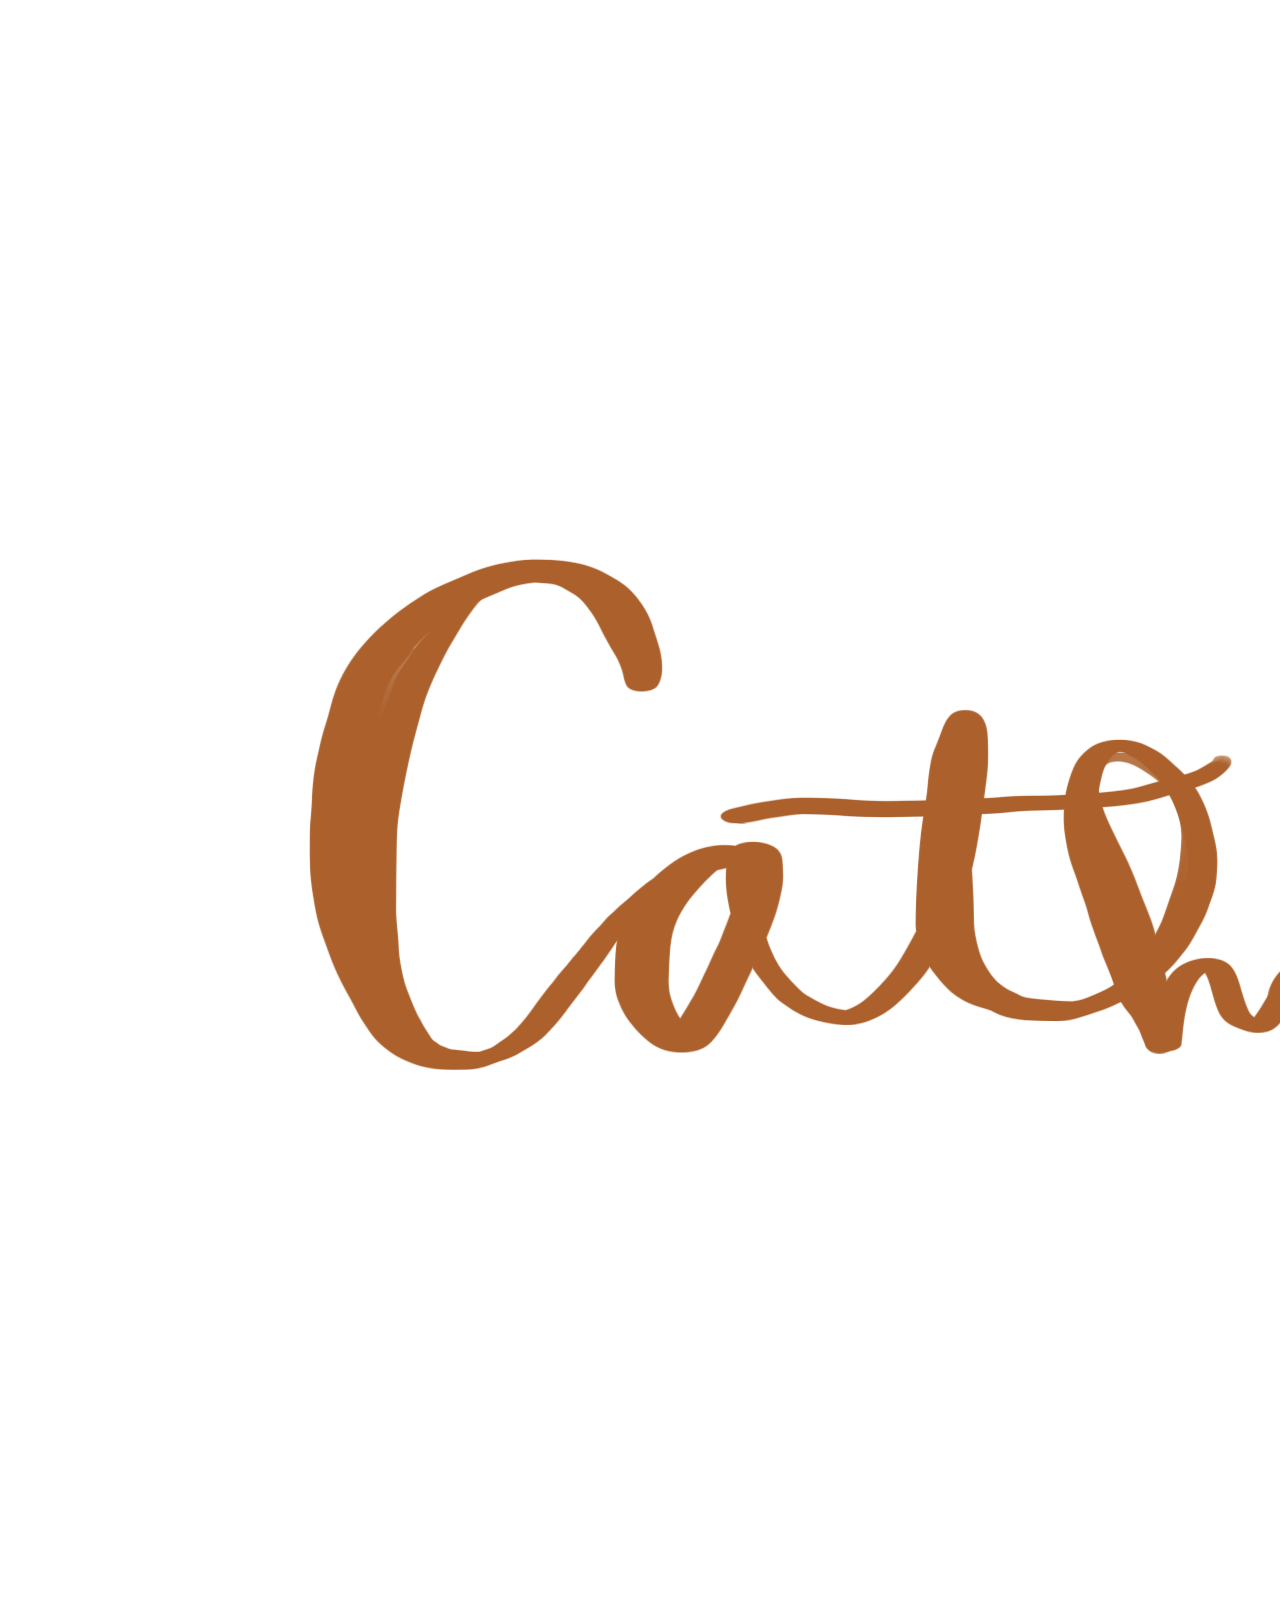
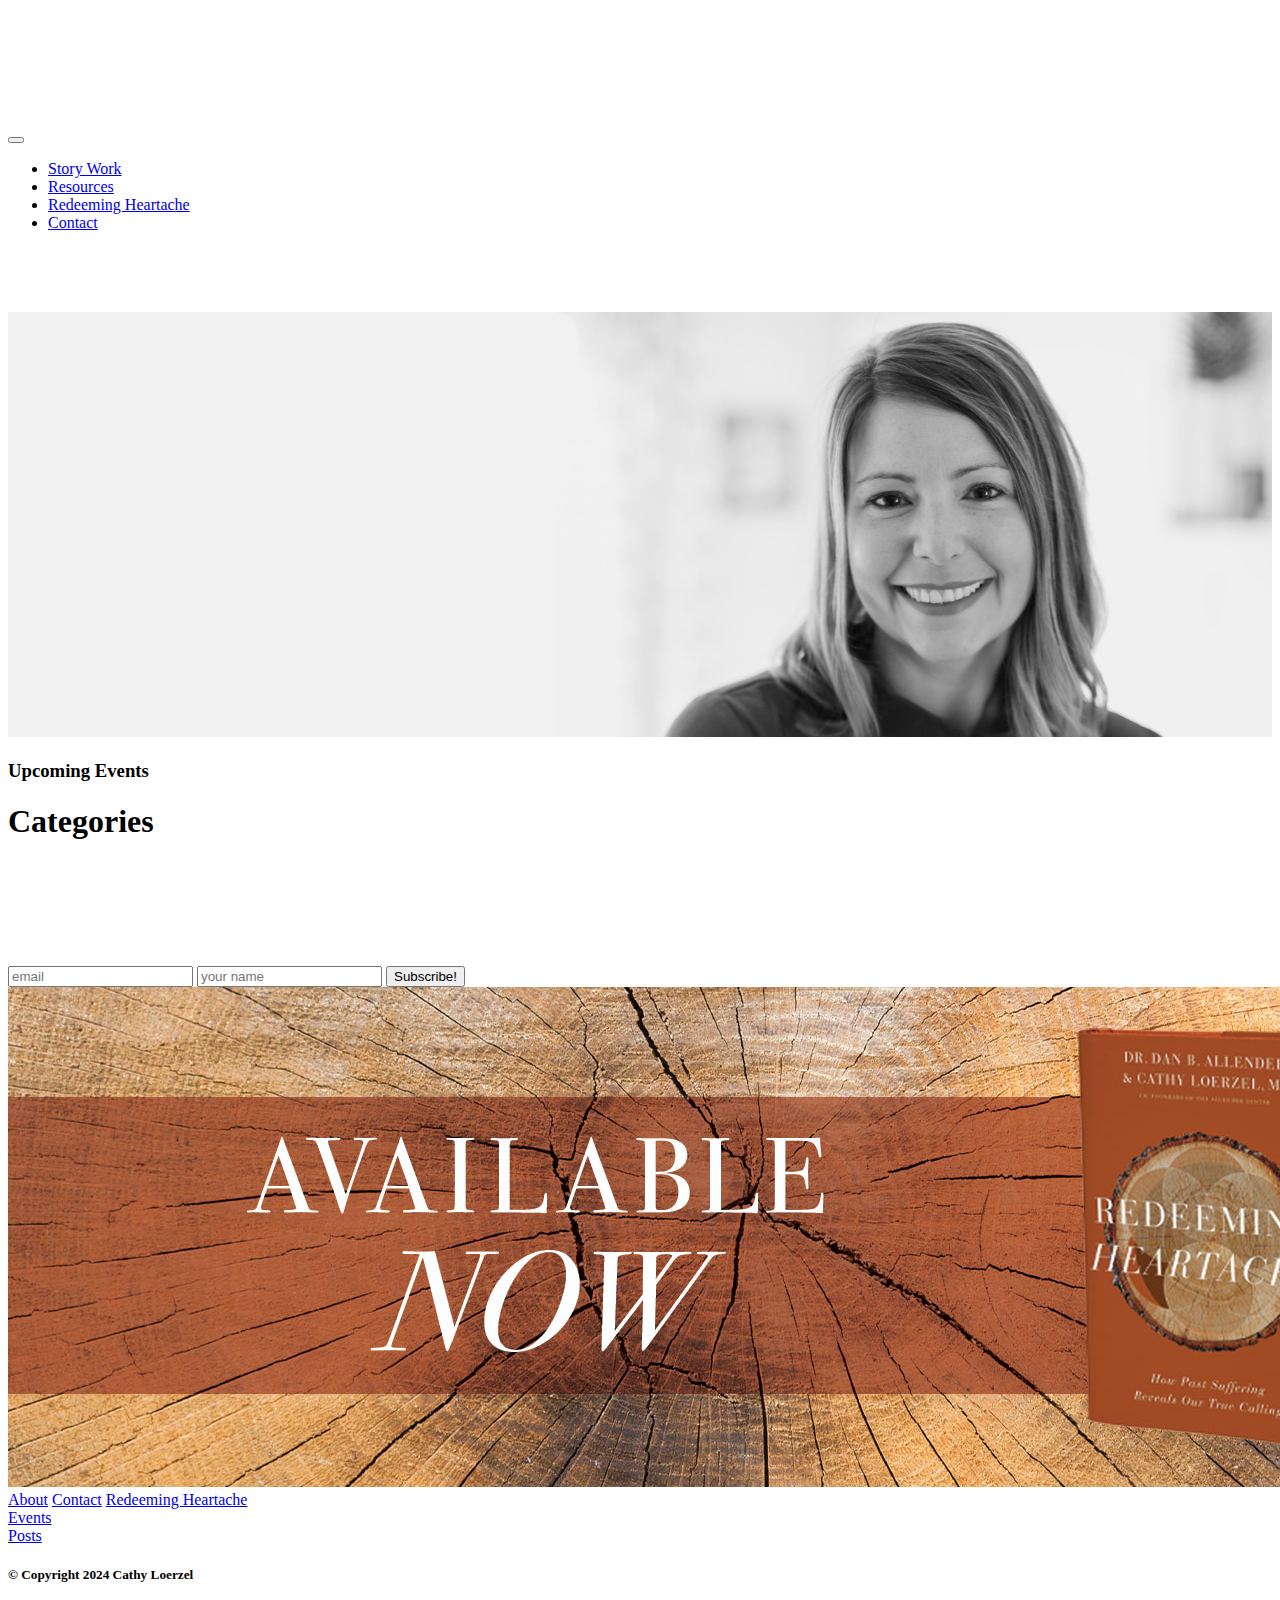
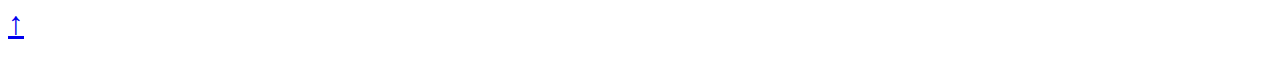
==== commit 03c08288: "absolute paths" ====
--- a/events.html
+++ b/events.html
@@ -28,16 +28,16 @@
 		/>
 
 		<!-- Custom Stylesheets -->
-		<link href="./styles/normalize.css" rel="stylesheet" type="text/css" />
-		<link href="./styles/webflow.css" rel="stylesheet" type="text/css" />
-		<link href="./styles/index.css" rel="stylesheet" type="text/css" />
+		<link href="./cl-html/styles/normalize.css" rel="stylesheet" type="text/css" />
+		<link href="./cl-html/styles/webflow.css" rel="stylesheet" type="text/css" />
+		<link href="./cl-html/styles/index.css" rel="stylesheet" type="text/css" />
 	</head>
 
 	<body data-aos-easing="ease" data-aos-duration="3000" data-aos-delay="0" class="contain">
 		<!-- Navbar -->
 		<nav class="navbar navbar-expand-lg navbar-light bg-light">
 			<div class="container">
-				<a href="/" class="navbar-brand">
+				<a href="/cl-html" class="navbar-brand">
 					<img
 						src="../img/cathy-loerzel-signature.png"
 						alt="Cathy Loerzel"
@@ -83,14 +83,14 @@
 						</li>
 						<li>
 							<a
-								href="/redeeming-heartache.html"
-								data-rb-event-key="/redeeming-heartache.html"
+								href="/cl-htmlredeeming-heartache"
+								data-rb-event-key="/redeeming-heartache"
 								class="mx-2 nav-link"
 								>Redeeming Heartache</a
 							>
 						</li>
 						<li>
-							<a href="/#contact-form" data-rb-event-key="/#contact-form" class="mx-2 nav-link"
+							<a href="/cl-html#contact-form" data-rb-event-key="/#contact-form" class="mx-2 nav-link"
 								>Contact</a
 							>
 						</li>
@@ -110,7 +110,7 @@
 				>
 					Events
 				</h1>
-				<a href="/events.html" id="back-to-events"><em></em></a>
+				<a href="/cl-htmlevents" id="back-to-events"><em></em></a>
 			</div>
 			<img src="/img/Cathy-blogbanner-notext.jpg" alt="Cathy Loerzel's Blog" class="image" style="width: 100%" />
 		</div>
@@ -170,15 +170,15 @@
 		<footer id="footer" class="footer">
 			<div class="footer-row">
 				<div class="footer-col">
-					<a class="footer-link" href="/about.html">About</a>
-					<a class="footer-link" href="/#contact-form">Contact</a>
-					<a class="footer-link" href="/redeeming-heartache.html">Redeeming Heartache</a>
+					<a class="footer-link" href="/cl-htmlabout">About</a>
+					<a class="footer-link" href="/cl-html#contact-form">Contact</a>
+					<a class="footer-link" href="/cl-htmlredeeming-heartache">Redeeming Heartache</a>
 				</div>
 				<div class="footer-col" id="event-category-links">
-					<a class="footer-link" href="/events.html">Events</a>
+					<a class="footer-link" href="/cl-htmlevents">Events</a>
 				</div>
 				<div class="footer-col" id="post-category-links">
-					<a class="footer-link" href="/posts.html">Posts</a>
+					<a class="footer-link" href="/cl-htmlposts">Posts</a>
 				</div>
 			</div>
 			<div class="footer-row">
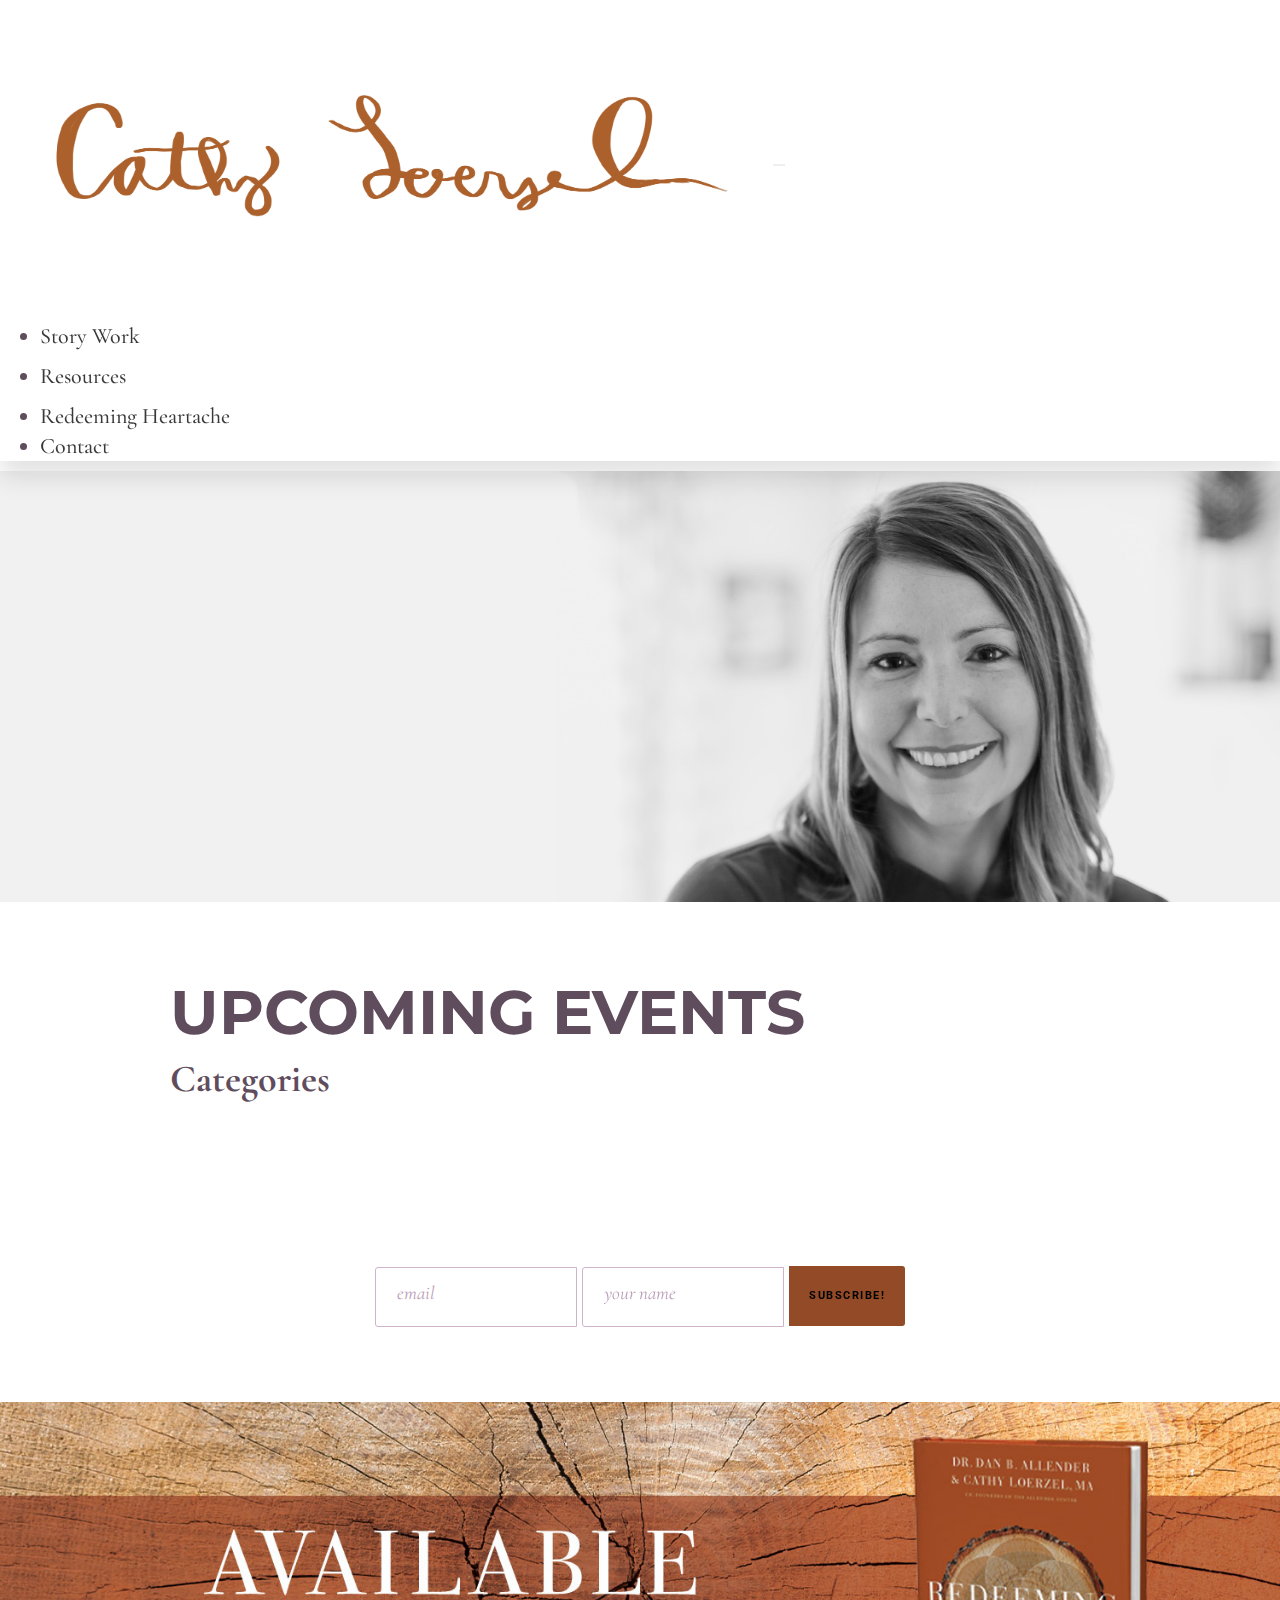
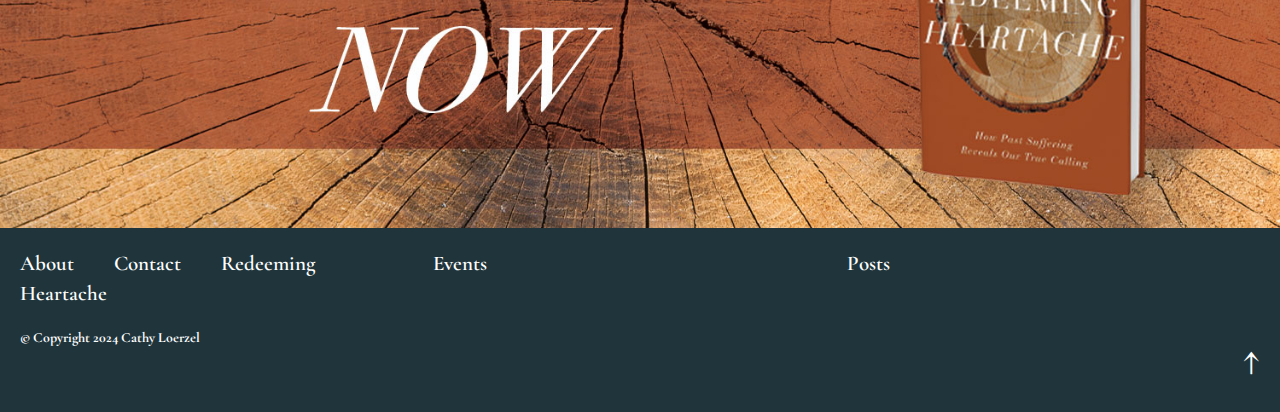
==== commit dabe4a5f: "Revert "absolute paths"" ====
--- a/events.html
+++ b/events.html
@@ -28,16 +28,16 @@
 		/>
 
 		<!-- Custom Stylesheets -->
-		<link href="./cl-html/styles/normalize.css" rel="stylesheet" type="text/css" />
-		<link href="./cl-html/styles/webflow.css" rel="stylesheet" type="text/css" />
-		<link href="./cl-html/styles/index.css" rel="stylesheet" type="text/css" />
+		<link href="./styles/normalize.css" rel="stylesheet" type="text/css" />
+		<link href="./styles/webflow.css" rel="stylesheet" type="text/css" />
+		<link href="./styles/index.css" rel="stylesheet" type="text/css" />
 	</head>
 
 	<body data-aos-easing="ease" data-aos-duration="3000" data-aos-delay="0" class="contain">
 		<!-- Navbar -->
 		<nav class="navbar navbar-expand-lg navbar-light bg-light">
 			<div class="container">
-				<a href="/cl-html" class="navbar-brand">
+				<a href="/" class="navbar-brand">
 					<img
 						src="../img/cathy-loerzel-signature.png"
 						alt="Cathy Loerzel"
@@ -83,14 +83,14 @@
 						</li>
 						<li>
 							<a
-								href="/cl-htmlredeeming-heartache"
-								data-rb-event-key="/redeeming-heartache"
+								href="/redeeming-heartache.html"
+								data-rb-event-key="/redeeming-heartache.html"
 								class="mx-2 nav-link"
 								>Redeeming Heartache</a
 							>
 						</li>
 						<li>
-							<a href="/cl-html#contact-form" data-rb-event-key="/#contact-form" class="mx-2 nav-link"
+							<a href="/#contact-form" data-rb-event-key="/#contact-form" class="mx-2 nav-link"
 								>Contact</a
 							>
 						</li>
@@ -110,7 +110,7 @@
 				>
 					Events
 				</h1>
-				<a href="/cl-htmlevents" id="back-to-events"><em></em></a>
+				<a href="/events.html" id="back-to-events"><em></em></a>
 			</div>
 			<img src="/img/Cathy-blogbanner-notext.jpg" alt="Cathy Loerzel's Blog" class="image" style="width: 100%" />
 		</div>
@@ -170,15 +170,15 @@
 		<footer id="footer" class="footer">
 			<div class="footer-row">
 				<div class="footer-col">
-					<a class="footer-link" href="/cl-htmlabout">About</a>
-					<a class="footer-link" href="/cl-html#contact-form">Contact</a>
-					<a class="footer-link" href="/cl-htmlredeeming-heartache">Redeeming Heartache</a>
+					<a class="footer-link" href="/about.html">About</a>
+					<a class="footer-link" href="/#contact-form">Contact</a>
+					<a class="footer-link" href="/redeeming-heartache.html">Redeeming Heartache</a>
 				</div>
 				<div class="footer-col" id="event-category-links">
-					<a class="footer-link" href="/cl-htmlevents">Events</a>
+					<a class="footer-link" href="/events.html">Events</a>
 				</div>
 				<div class="footer-col" id="post-category-links">
-					<a class="footer-link" href="/cl-htmlposts">Posts</a>
+					<a class="footer-link" href="/posts.html">Posts</a>
 				</div>
 			</div>
 			<div class="footer-row">
--- a/styles/webflow.css
+++ b/styles/webflow.css
@@ -0,0 +1,974 @@
+@charset "UTF-8";
+
+html {
+	font-family: sans-serif;
+	/* 1 */
+	-ms-text-size-adjust: 100%;
+	/* 2 */
+	-webkit-text-size-adjust: 100%;
+	/* 2 */
+}
+body {
+	margin: 0;
+}
+footer,
+nav,
+section {
+	display: block;
+}
+a {
+	background-color: transparent;
+}
+a:active,
+a:hover {
+	outline: 0;
+}
+h1 {
+	font-size: 2em;
+	margin: 0.67em 0;
+}
+img {
+	border: 0;
+}
+button,
+input,
+select,
+textarea {
+	color: inherit;
+	/* 1 */
+	font: inherit;
+	/* 2 */
+	margin: 0;
+	/* 3 */
+}
+button {
+	overflow: visible;
+}
+button,
+select {
+	text-transform: none;
+}
+button {
+	-webkit-appearance: button;
+	/* 2 */
+	cursor: pointer;
+	/* 3 */
+}
+button::-moz-focus-inner,
+input::-moz-focus-inner {
+	border: 0;
+	padding: 0;
+}
+input {
+	line-height: normal;
+}
+textarea {
+	overflow: auto;
+}
+@font-face {
+	font-family: "webflow-icons";
+	src: url("[data-uri]")
+		format("truetype");
+	font-weight: normal;
+	font-style: normal;
+}
+* {
+	-webkit-box-sizing: border-box;
+	-moz-box-sizing: border-box;
+	box-sizing: border-box;
+}
+html {
+	height: 100%;
+}
+body {
+	margin: 0;
+	min-height: 100%;
+	background-color: #fff;
+	font-family: Arial, sans-serif;
+	line-height: 20px;
+	color: #333;
+}
+img {
+	max-width: 100%;
+	vertical-align: middle;
+	display: inline-block;
+}
+.w-button {
+	display: inline-block;
+	padding: 9px 15px;
+	background-color: #3898ec;
+	color: white;
+	border: 0;
+	line-height: inherit;
+	text-decoration: none;
+	cursor: pointer;
+	border-radius: 0;
+}
+h1,
+h3,
+h5 {
+	font-weight: bold;
+	margin-bottom: 10px;
+}
+h1 {
+	font-size: 38px;
+	line-height: 44px;
+	margin-top: 20px;
+}
+h3 {
+	font-size: 24px;
+	line-height: 30px;
+	margin-top: 20px;
+}
+h5 {
+	font-size: 14px;
+	line-height: 20px;
+	margin-top: 10px;
+}
+p {
+	margin-top: 0;
+	margin-bottom: 10px;
+}
+ul {
+	margin-top: 0px;
+	margin-bottom: 10px;
+	padding-left: 40px;
+}
+button {
+	border: 0;
+	cursor: pointer;
+	-webkit-appearance: button;
+}
+.w-input {
+	display: block;
+	width: 100%;
+	height: 38px;
+	padding: 8px 12px;
+	margin-bottom: 10px;
+	font-size: 14px;
+	line-height: 1.428571429;
+	color: #333333;
+	vertical-align: middle;
+	background-color: #ffffff;
+	border: 1px solid #cccccc;
+}
+.w-input:-moz-placeholder {
+	color: #999;
+}
+.w-input::-moz-placeholder {
+	color: #999;
+	opacity: 1;
+}
+.w-input:-ms-input-placeholder {
+	color: #999;
+}
+.w-input::-webkit-input-placeholder {
+	color: #999;
+}
+.w-input:focus {
+	border-color: #3898ec;
+	outline: 0;
+}
+textarea.w-input {
+	height: auto;
+}
+.w-container {
+	margin-left: auto;
+	margin-right: auto;
+	max-width: 940px;
+}
+.w-container:before,
+.w-container:after {
+	content: " ";
+	display: table;
+	grid-column-start: 1;
+	grid-row-start: 1;
+	grid-column-end: 2;
+	grid-row-end: 2;
+}
+.w-container:after {
+	clear: both;
+}
+@media screen and (max-width: 991px) {
+	.w-container {
+		max-width: 728px;
+	}
+}
+@media screen and (max-width: 479px) {
+	.w-container {
+		max-width: none;
+	}
+}
+@media (min-width: 768px) {
+	/* .w-lightbox-content */
+}
+
+html {
+	font-family: sans-serif;
+	-ms-text-size-adjust: 100%;
+	-webkit-text-size-adjust: 100%;
+}
+body {
+	margin: 0;
+}
+footer,
+nav,
+section {
+	display: block;
+}
+a {
+	background-color: transparent;
+}
+a:active,
+a:hover {
+	outline: 0;
+}
+h1 {
+	font-size: 2em;
+	margin: 0.67em 0;
+}
+img {
+	border: 0;
+}
+button,
+input,
+select,
+textarea {
+	color: inherit;
+	font: inherit;
+	margin: 0;
+}
+button {
+	overflow: visible;
+}
+button,
+select {
+	text-transform: none;
+}
+button {
+	-webkit-appearance: button;
+	cursor: pointer;
+}
+button::-moz-focus-inner,
+input::-moz-focus-inner {
+	border: 0;
+	padding: 0;
+}
+input {
+	line-height: normal;
+}
+textarea {
+	overflow: auto;
+}
+@font-face {
+	font-family: "webflow-icons";
+	src: url("[data-uri]")
+		format("truetype");
+	font-weight: normal;
+	font-style: normal;
+}
+* {
+	-webkit-box-sizing: border-box;
+	-moz-box-sizing: border-box;
+	box-sizing: border-box;
+}
+html {
+	height: 100%;
+}
+body {
+	margin: 0;
+	min-height: 100%;
+	background-color: #fff;
+	font-family: Arial, sans-serif;
+	line-height: 20px;
+	color: #333;
+}
+img {
+	max-width: 100%;
+	vertical-align: middle;
+	display: inline-block;
+}
+.w-button {
+	display: inline-block;
+	padding: 9px 15px;
+	background-color: #3898ec;
+	color: white;
+	border: 0;
+	line-height: inherit;
+	text-decoration: none;
+	cursor: pointer;
+	border-radius: 0;
+}
+h1,
+h3,
+h5 {
+	font-weight: bold;
+	margin-bottom: 10px;
+}
+h1 {
+	font-size: 38px;
+	line-height: 44px;
+	margin-top: 20px;
+}
+h3 {
+	font-size: 24px;
+	line-height: 30px;
+	margin-top: 20px;
+}
+h5 {
+	font-size: 14px;
+	line-height: 20px;
+	margin-top: 10px;
+}
+p {
+	margin-top: 0;
+	margin-bottom: 10px;
+}
+ul {
+	margin-top: 0px;
+	margin-bottom: 10px;
+	padding-left: 40px;
+}
+button {
+	border: 0;
+	cursor: pointer;
+	-webkit-appearance: button;
+}
+.w-input {
+	display: block;
+	width: 100%;
+	height: 38px;
+	padding: 8px 12px;
+	margin-bottom: 10px;
+	font-size: 14px;
+	line-height: 1.428571429;
+	color: #333333;
+	vertical-align: middle;
+	background-color: #ffffff;
+	border: 1px solid #cccccc;
+}
+.w-input:-moz-placeholder {
+	color: #999;
+}
+.w-input::-moz-placeholder {
+	color: #999;
+	opacity: 1;
+}
+.w-input:-ms-input-placeholder {
+	color: #999;
+}
+.w-input::-webkit-input-placeholder {
+	color: #999;
+}
+.w-input:focus {
+	border-color: #3898ec;
+	outline: 0;
+}
+textarea.w-input {
+	height: auto;
+}
+.w-container {
+	margin-left: auto;
+	margin-right: auto;
+	max-width: 940px;
+}
+.w-container:before,
+.w-container:after {
+	content: " ";
+	display: table;
+	grid-column-start: 1;
+	grid-row-start: 1;
+	grid-column-end: 2;
+	grid-row-end: 2;
+}
+.w-container:after {
+	clear: both;
+}
+@media screen and (max-width: 991px) {
+	.w-container {
+		max-width: 728px;
+	}
+}
+@media screen and (max-width: 479px) {
+	.w-container {
+		max-width: none;
+	}
+}
+body {
+    font-family: "Cormorant Garamond", sans-serif;
+    color: #5f4d5d;
+    font-size: 22px;
+    line-height: 30px;
+    cursor: default;
+}
+.contain {
+    min-width: 375px;
+}
+a {
+    color: #934a26;
+    &:active {
+        color: #934a26;
+    }
+    &:hover {
+        color: #a69186;
+    }
+}
+ul,
+li,
+a {
+    text-decoration: none;
+}
+.h1-white {
+    font-family: "Cormorant Garamond", sans-serif;
+    color: #fff;
+    font-size: 45px;
+    line-height: 5vw;
+}
+
+@media screen and (min-width: 1400px) {
+    .h1-white {
+        line-height: 1.5;
+    }
+}
+h3 {
+    font-family: "Montserrat", sans-serif;
+}
+.text-link-2 {
+    padding-bottom: 8px;
+    border-bottom: 2px solid #fff;
+    -webkit-transition: opacity 200ms ease;
+    transition: opacity 200ms ease;
+    font-family: "Roboto", sans-serif;
+    color: #fff;
+    font-size: 13.5px;
+    font-weight: 600;
+    text-decoration: none;
+    text-align: right;
+    letter-spacing: 1.5px;
+    text-transform: uppercase;
+}
+.text-link-2:hover {
+    opacity: 0.8;
+}
+
+/* IMAGES */
+.image {
+    width: 100vw;
+    max-width: none;
+}
+.featured-image {
+    width: 100%;
+    max-height: 300px;
+    object-fit: cover;
+    filter: brightness(60%);
+}
+.featured-text p {
+    font-size: 2rem;
+    text-transform: capitalize;
+    letter-spacing: 0.12rem;
+    position: absolute;
+    top: 0%;
+    left: 5%;
+}
+.signature {
+    position: static;
+    max-width: 60%;
+    padding-top: 0;
+}
+
+/* NAV */
+.navbar-brand {
+    height: 100%;
+    max-width: 500px;
+    padding-top: 0;
+}
+.navbar-expand-lg {
+    position: sticky;
+    top: 0;
+    background-color: #fff;
+    -webkit-box-shadow: 0px 15px 25px rgba(0,0,0,0.12);
+    -moz-box-shadow: 0px 15px 25px rgba(0,0,0,0.12);
+    box-shadow: 0px 15px 25px rgba(0,0,0,0.12);
+    z-index: 20;
+    padding: 0;
+}
+.nav-link {
+    overflow: hidden;
+    padding-top: 26px;
+    height: 116px;
+    width: auto;
+    -webkit-transition: background-color 200ms ease;
+    transition: background-color 200ms ease;
+    font-family: "Cormorant Garamond", sans-serif;
+    color: rgba(0, 0, 0, 0.78);
+    font-weight: 500;
+    text-transform: capitalize;
+}
+.nav-link:hover {
+    color: #a69186;
+    border-bottom: 4px solid #bc796c;
+}
+@media screen and (max-width: 1400px) {
+    .nav-link {
+            width: 8rem;
+        }
+}
+
+/* CONTAINERS */
+.content-section {
+    overflow: hidden;
+    padding-top: 15px;
+    padding-bottom: 75px;
+}
+.content-section-alt {
+    padding-top: 0px;
+    padding-bottom: 0px;
+    background-color: rgba(166, 145, 134, 0.66);
+}
+.content-wrapper {
+    position: relative;
+    width: 100%;
+    max-width: 1265px;
+    padding-right: 25px;
+    padding-left: 25px;
+    color: #000;
+}
+.center-box {
+    display: block;
+    width: 65%;
+    max-width: 820px;
+    margin-right: auto;
+    margin-left: auto;
+    font-family: Roboto, sans-serif;
+    color: #b99bb6;
+    font-size: 13px;
+    font-weight: 700;
+    text-align: center;
+    letter-spacing: 1.5px;
+    text-transform: uppercase;
+}
+._25-column {
+    width: 35%;
+}
+._49-column-2 {
+    display: flex;
+    justify-content: center;
+    width: 49%;
+    max-width: 689px;
+    margin-right: auto;
+    margin-left: auto;
+    text-align: center;
+}
+.mini-title {
+    margin-bottom: 10px;
+    font-family: Roboto, sans-serif;
+    color: #bc796c;
+    font-size: 13.5px;
+    font-weight: 700;
+    letter-spacing: 1.5px;
+    text-transform: uppercase;
+}
+
+/* FLEX */
+.flex-center-container {
+    margin-top: 25px;
+    display: -webkit-box;
+    display: -webkit-flex;
+    display: -ms-flexbox;
+    display: flex;
+    -webkit-box-pack: center;
+    -webkit-justify-content: center;
+    -ms-flex-pack: center;
+    justify-content: center;
+    -webkit-flex-wrap: wrap;
+    -ms-flex-wrap: wrap;
+    flex-wrap: wrap;
+}
+.flex-space {
+    display: -webkit-box;
+    display: -webkit-flex;
+    display: -ms-flexbox;
+    display: flex;
+    -webkit-box-pack: justify;
+    -webkit-justify-content: space-between;
+    -ms-flex-pack: justify;
+    justify-content: space-between;
+    -webkit-flex-wrap: wrap;
+    -ms-flex-wrap: wrap;
+    flex-wrap: wrap;
+}
+
+/* BLOG */
+.featured-blog-header {
+    padding: 16px;
+}
+
+/* FORMS */
+.form-block {
+    width: 51%;
+    padding-top: 25px;
+    padding-bottom: 25px;
+}
+.form-block-2 form {
+    display: block;
+    max-width: 600px;
+    margin-bottom: 0px;
+}
+.form-block-2 input {
+    width: 35%;
+    height: 60px;
+    padding-left: 21px;
+    border-style: solid;
+    border-width: 1px;
+    border-color: #ceb3cb;
+    border-top-left-radius: 3px;
+    border-bottom-left-radius: 3px;
+}
+.form-block-2 input::-webkit-input-placeholder {
+    color: #b99bb6;
+    font-size: 19px;
+    font-style: italic;
+}
+.form-block-2 input:-ms-input-placeholder {
+    color: #b99bb6;
+    font-size: 19px;
+    font-style: italic;
+}
+.form-block-2 input::-ms-input-placeholder {
+    color: #b99bb6;
+    font-size: 19px;
+    font-style: italic;
+}
+.text-field-4 {
+    width: 48%;
+    height: 50px;
+    margin-bottom: 30px;
+    padding-left: 20px;
+    border-style: solid;
+    border-color: rgb(0, 0, 0);
+    border-bottom-width: 1px;
+    background-color: transparent;
+    font-family: Roboto, sans-serif;
+    color: #000;
+}
+.text-field-4::-webkit-input-placeholder {
+    color: rgb(157, 157, 157);
+}
+.text-field-4:-ms-input-placeholder {
+    color: rgb(172, 172, 172);
+}
+.text-field-4::-ms-input-placeholder {
+    color: rgb(0, 0, 0);
+}
+.textarea-2 {
+    margin-bottom: 25px;
+    padding-top: 20px;
+    padding-bottom: 41px;
+    padding-left: 20px;
+    border: 1px solid rgb(0, 0, 0);
+    background-color: transparent;
+    font-family: Roboto, sans-serif;
+    color: #000;
+}
+.textarea-2::-webkit-input-placeholder {
+    font-family: Roboto, sans-serif;
+    color: rgb(0, 0, 0);
+}
+.textarea-2:-ms-input-placeholder {
+    font-family: Roboto, sans-serif;
+    color: rgb(0, 0, 0)255, 255, 255);
+}
+.textarea-2::-ms-input-placeholder {
+    font-family: Roboto, sans-serif;
+    color: rgb(0, 0, 0);
+}
+.form-block-2 button {
+    width: 20%;
+    height: 60px;
+    -webkit-box-flex: 1;
+    -webkit-flex: 1;
+    -ms-flex: 1;
+    flex: 1;
+    border-top-right-radius: 3px;
+    border-bottom-right-radius: 3px;
+    background-color: #934a26;
+    font-family: Roboto, sans-serif;
+    color: rgb(0, 0, 0);
+    font-size: 11px;
+    line-height: 15px;
+    font-weight: 700;
+    letter-spacing: 1.5px;
+    text-transform: uppercase;
+}
+.submit-button-3 {
+    height: 50px;
+    min-width: 210px;
+    clear: none;
+    border: 1px solid #fff;
+    background-color: transparent;
+    -webkit-transition: background-color 200ms ease, color 200ms ease;
+    transition: background-color 200ms ease, color 200ms ease;
+    font-family: Roboto, sans-serif;
+    color: #000;
+    font-size: 15px;
+}
+.submit-button-3:hover {
+    background-color: #fff;
+    color: #b99bb6;
+}
+.form-block-2 form input {
+    padding-bottom: 10px;
+}
+
+/* HERO */
+
+.hero-section {
+    position: relative;
+    height: 100%;
+    width: 100%;
+    padding-top: 72px;
+    -webkit-box-orient: vertical;
+    -webkit-box-direction: normal;
+    -webkit-flex-direction: column;
+    -ms-flex-direction: column;
+    flex-direction: column;
+    -webkit-box-pack: justify;
+    -webkit-justify-content: space-between;
+    -ms-flex-pack: justify;
+    justify-content: space-between;
+}
+.bg-top {
+    position: absolute;
+    left: 0px;
+    top: 0px;
+    right: 0px;
+    height: 56%;
+    background-color: #afbcb2;
+    color: #b57a47;
+}
+.bg-bottom {
+    position: absolute;
+    left: 0px;
+    right: 0px;
+    bottom: 0px;
+    height: 44%;
+}
+.bg-bottom {
+    background-color: rgba(175, 188, 178, 0.6);
+}
+.hero-text-box {
+    position: absolute;
+    top: -100px;
+    right: 0px;
+    bottom: 0px;
+    z-index: 10;
+    display: -webkit-box;
+    display: -webkit-flex;
+    display: -ms-flexbox;
+    display: flex;
+    width: 44%;
+    height: 375px;
+    max-width: 720px;
+    margin-top: 110px;
+    padding-right: 40px;
+    padding-left: 40px;
+    -webkit-box-pack: start;
+    -webkit-justify-content: flex-start;
+    -ms-flex-pack: start;
+    justify-content: flex-start;
+    -webkit-box-align: center;
+    -webkit-align-items: center;
+    -ms-flex-align: center;
+    align-items: center;
+    background-color: #1f353bc9;
+    width: 45%;
+    margin-right: 5%;
+}
+.hero-flex {
+    display: -webkit-box;
+    display: -webkit-flex;
+    display: -ms-flexbox;
+    display: flex;
+}
+.hero-image {
+    position: relative;
+    right: -5px;
+    top: -30px;
+    width: 70%;
+    height: 425px;
+    background-image: url("/img/Cathy-2020-90.jpg");
+    background-position: 0px 27%;
+    background-size: cover;
+    background-repeat: no-repeat;
+}
+
+/* ABOUT */
+
+/* REDEEMING HEARTACHE RH SECTION */
+
+/* CARDS NAV */
+.cards-section {
+    padding: 0px 20px 20px 20px;
+}
+
+/*--- Cool little trick to get text on top of the images! ---*/
+.title-link {
+    -webkit-transition: opacity 200ms ease;
+    transition: opacity 200ms ease;
+    font-family: "Cormorant Garamond", sans-serif;
+    color: #fff;
+    font-size: 25px;
+    line-height: 30px;
+    font-weight: 600;
+    text-decoration: none;
+}
+.title-link:hover {
+    opacity: 0.8;
+}
+
+/* CONTACT */
+.section-bg-flex-center {
+    display: -webkit-box;
+    display: -webkit-flex;
+    display: -ms-flexbox;
+    display: flex;
+    -webkit-box-pack: space-evenly;
+    -webkit-justify-content: center;
+    -ms-flex-pack: center;
+    justify-content: center;
+    -webkit-flex-wrap: wrap;
+    -ms-flex-wrap: wrap;
+    flex-wrap: wrap;
+    background-color: rgba(0, 0, 0, 0.53);
+    background-image: url("/img/Abstract-1.jpg");
+    background-position: 0px 0px;
+    background-size: cover;
+    opacity: 1;
+}
+
+/* FOOTER */
+.footer {
+    cursor: default;
+    /* position: sticky; */
+    display: flex;
+    bottom: 0;
+    background-color: #1f353b;
+    color: white;
+    flex-direction: column;
+    gap: 10px;
+    padding: 20px;
+}
+.footer-row {
+    flex: 1;
+    display: flex;
+    flex-direction: row;
+    justify-content: space-between;
+}
+.footer-col {
+    flex: 1;
+}
+.footer-link {
+    margin-right: 35px;
+    font-size: 21px;
+    line-height: 21px;
+    font-weight: 600;
+    color: white;
+    text-decoration: none;
+}
+.footer-link-alt {
+    margin-right: 20px;
+    font-size: 16px;
+    line-height: 21px;
+    font-weight: 200;
+    color: white;
+    text-decoration: none;
+}
+
+/* MISC */
+.top-border._20 {
+    margin-top: 20px;
+    text-align: right;
+}
+.lg-title {
+    font-size: 280%;
+    text-transform: uppercase;
+}
+
+@media screen and (max-width: 991px) {
+    .w-container {
+        max-width: 828px;
+    }
+    ._49-column-2 {
+        width: 100%;
+    }
+    .form-block-2 button {
+        width: 100px;
+    }
+    .signature {
+        max-width: 40%;
+    }
+    .hero-image {
+        right: 7%;
+        width: 60vw;
+        height: 350px;
+    }
+    .hero-text-box {
+        margin-top: 0px;
+        top: 0px;
+        right: -7%;
+        width: 50vw;
+        height: 350px;
+    }
+    .nav-link {
+        height: 55px;
+        width: 50%;
+    }
+    .title-link {
+        font-size: 100%;
+    }
+    .upcoming-events-header {
+        display: none;
+    }
+}
+@media screen and (max-width: 767px) {
+    .lg-title {
+        line-height: 5rem;
+        font-size: 200%;
+        padding-left: 1rem;
+    }
+    .hero-image {
+        right: 0px;
+        width: 100vw;
+        height: 320px;
+    }
+    .hero-text-box {
+        margin-top: 0;
+        right: -40px;
+        top: 100px;
+        width: 100%;
+        height: 150px;
+    }
+    .h1-white {
+        font-size: 30px;
+        line-height: 28px;
+    }
+    .navbar-brand {
+        width: 80%;
+    }
+    .form-block {
+        width: 90%;
+    }
+    .center-box {
+        width: 80%;
+        line-height: 150%;
+    }
+}
+@media screen and (max-width: 479px) {
+    .content-wrapper {
+        direction: ltr;
+    }
+    .h1-white {
+        font-size: 22px;
+        line-height: 20px;
+    }
+}
--- a/styles/index.css
+++ b/styles/index.css
@@ -0,0 +1,1105 @@
+@charset "UTF-8";
+
+html {
+	font-family: sans-serif;
+	-ms-text-size-adjust: 100%;
+	-webkit-text-size-adjust: 100%;
+}
+body {
+	margin: 0;
+}
+footer,
+nav,
+section {
+	display: block;
+}
+a {
+	background-color: transparent;
+}
+a:active,
+a:hover {
+	outline: 0;
+}
+h1 {
+	font-size: 2em;
+	margin: 0.67em 0;
+}
+img {
+	border: 0;
+}
+button,
+input,
+select,
+textarea {
+	color: inherit;
+	font: inherit;
+	margin: 0;
+}
+button {
+	overflow: visible;
+}
+button,
+select {
+	text-transform: none;
+}
+button {
+	-webkit-appearance: button;
+	cursor: pointer;
+}
+button::-moz-focus-inner,
+input::-moz-focus-inner {
+	border: 0;
+	padding: 0;
+}
+input {
+	line-height: normal;
+}
+textarea {
+	overflow: auto;
+}
+@font-face {
+	font-family: "webflow-icons";
+	src: url("[data-uri]")
+		format("truetype");
+	font-weight: normal;
+	font-style: normal;
+}
+* {
+	-webkit-box-sizing: border-box;
+	-moz-box-sizing: border-box;
+	box-sizing: border-box;
+}
+html {
+	height: 100%;
+}
+body {
+	margin: 0;
+	min-height: 100%;
+	background-color: #fff;
+	font-family: Arial, sans-serif;
+	line-height: 20px;
+	color: #333;
+}
+img {
+	max-width: 100%;
+	vertical-align: middle;
+	display: inline-block;
+}
+.white-text {
+    color: white;
+}
+.button {
+    height: 45px;
+    min-width: 110px;
+    padding: 15px 28px;
+    margin: .7rem;
+    border: 1px solid #bc796c;
+    border-radius: 25px;
+    background-color: transparent;
+    transition: background-color .2s ease,color .2s ease;
+    font-family: Roboto,sans-serif;
+    color: #bc796c;
+    font-size: 11px;
+    font-weight: 700;
+    text-align: center;
+    letter-spacing: 1.5px;
+    text-transform: uppercase;
+}
+.button:hover {
+    background-color: #bc796c;
+    color: #fff;
+}
+.image-blog {
+    width: 100%;
+    padding-bottom: 2rem;
+}
+.w-button {
+	display: inline-block;
+	padding: 9px 15px;
+	background-color: #3898ec;
+	color: white;
+	border: 0;
+	line-height: inherit;
+	text-decoration: none;
+	cursor: pointer;
+	border-radius: 0;
+}
+.row {
+    display: flex;
+    flex-wrap: wrap;
+}
+.row > * {
+    flex: 50% 1;
+}
+h1,
+h3,
+h4,
+h5 {
+	font-weight: bold;
+	margin-bottom: 10px;
+}
+h1 {
+	font-size: 38px;
+	line-height: 44px;
+	margin-top: 20px;
+}
+h3 {
+	font-size: 24px;
+	line-height: 30px;
+	margin-top: 20px;
+}
+h4 {
+	font-size: 18px;
+	line-height: 24px;
+	margin-top: 10px;
+}
+h5 {
+	font-size: 14px;
+	line-height: 20px;
+	margin-top: 10px;
+}
+p {
+	margin-top: 0;
+	margin-bottom: 10px;
+}
+ul {
+	margin-top: 0px;
+	margin-bottom: 10px;
+	padding-left: 40px;
+}
+button {
+	border: 0;
+	cursor: pointer;
+	-webkit-appearance: button;
+}
+.w-input {
+	display: block;
+	width: 100%;
+	height: 38px;
+	padding: 8px 12px;
+	margin-bottom: 10px;
+	font-size: 14px;
+	line-height: 1.428571429;
+	color: #333333;
+	vertical-align: middle;
+	background-color: #ffffff;
+	border: 1px solid #cccccc;
+}
+.w-input:-moz-placeholder {
+	color: #999;
+}
+.w-input::-moz-placeholder {
+	color: #999;
+	opacity: 1;
+}
+.w-input:-ms-input-placeholder {
+	color: #999;
+}
+.w-input::-webkit-input-placeholder {
+	color: #999;
+}
+.w-input:focus {
+	border-color: #3898ec;
+	outline: 0;
+}
+textarea.w-input {
+	height: auto;
+}
+/* CONTAINERS */
+.container-left {
+    display: flex;
+    max-width: 100%;
+    &__image {
+        object-fit: contain;
+        align-self: flex-start;
+        opacity: 80%;
+    }
+    &__text {
+        padding-left: 100px;
+        flex: auto;
+    }
+}
+.container-right {
+    max-width: 100%;
+    display: flex;
+    &__image {
+        padding-top: 100px;
+        width: 200px;
+        opacity: 80%;
+    }
+    &__text {
+        flex: auto;
+    }
+}
+.w-container {
+	margin-left: auto;
+	margin-right: auto;
+	max-width: 940px;
+}
+.w-container:before,
+.w-container:after {
+	content: " ";
+	display: table;
+	grid-column-start: 1;
+	grid-row-start: 1;
+	grid-column-end: 2;
+	grid-row-end: 2;
+}
+.w-container:after {
+	clear: both;
+}
+.n-container {
+    width: 90%;
+    margin: 0 auto;
+}
+@media screen and (max-width: 991px) {
+	.w-container {
+		max-width: 728px;
+	}
+}
+@media screen and (max-width: 479px) {
+	.w-container {
+		max-width: none;
+	}
+}
+body {
+    font-family: "Cormorant Garamond", sans-serif;
+    color: #5f4d5d;
+    font-size: 22px;
+    line-height: 30px;
+    cursor: default;
+}
+.contain {
+    min-width: 375px;
+}
+a {
+    color: #934a26;
+    &:active {
+        color: #934a26;
+    }
+    &:hover {
+        color: #a69186;
+    }
+}
+ul,
+li,
+a {
+    text-decoration: none;
+}
+.h1-white {
+    font-family: "Cormorant Garamond", sans-serif;
+    color: #fff;
+    font-size: 45px;
+    line-height: 5vw;
+}
+
+@media screen and (min-width: 1400px) {
+    .h1-white {
+        line-height: 1.5;
+    }
+}
+h3 {
+    font-family: "Montserrat", sans-serif;
+}
+.text-link {
+    font-family: "Cormorant Garamond", sans-serif;
+    color: #fff;
+    font-size: 19px;
+    font-style: italic;
+    font-weight: 600;
+    text-decoration: none;
+    line-height: 26px;
+}
+.text-link-2 {
+    padding-bottom: 8px;
+    border-bottom: 2px solid #fff;
+    -webkit-transition: opacity 200ms ease;
+    transition: opacity 200ms ease;
+    font-family: "Roboto", sans-serif;
+    color: #fff;
+    font-size: 13.5px;
+    font-weight: 600;
+    text-decoration: none;
+    text-align: right;
+    letter-spacing: 1.5px;
+    text-transform: uppercase;
+}
+.text-link-2:hover {
+    opacity: 0.8;
+}
+.text-link-3 {
+    border-bottom: none;
+    font-family: "Roboto",sans-serif;
+    color: #000;
+    font-size: 13.5px;
+    font-weight: 400;
+    text-decoration: none;
+    letter-spacing: 1.5px;
+}
+
+/* IMAGES */
+.short-image {
+    width: 100vw;
+    max-width: none;
+    object-fit: cover;
+    max-height: 400px;
+}
+.image {
+    width: 100vw;
+    max-width: none;
+}
+.image-banner {
+    height: 400px;
+    width: 100%;
+    object-fit: cover;
+}
+.text-img-container {
+    position: relative;
+    text-align: center;
+    color: white;
+}
+.featured-image {
+    width: 100%;
+    max-height: 300px;
+    object-fit: cover;
+    filter: brightness(50%);
+}
+.text-img-container:hover {
+    filter: brightness(80%);
+}
+.featured-text {
+    font-size: 2rem;
+    text-transform: capitalize;
+    letter-spacing: 0.12rem;
+    position: absolute;
+    top: 0;
+    left: 20px;
+}
+.signature {
+    position: static;
+    max-width: 60%;
+    padding-top: 0;
+}
+
+/* NAV */
+.navbar-brand {
+    height: 100%;
+    max-width: 500px;
+    padding-top: 0;
+}
+.navbar-expand-lg {
+    position: sticky;
+    top: 0;
+    background-color: #fff;
+    -webkit-box-shadow: 0px 15px 25px rgba(0,0,0,0.12);
+    -moz-box-shadow: 0px 15px 25px rgba(0,0,0,0.12);
+    box-shadow: 0px 15px 25px rgba(0,0,0,0.12);
+    z-index: 20;
+    padding: 0;
+}
+.nav-link {
+    overflow: hidden;
+    padding-top: 26px;
+    height: 116px;
+    width: auto;
+    -webkit-transition: background-color 200ms ease;
+    transition: background-color 200ms ease;
+    font-family: "Cormorant Garamond", sans-serif;
+    color: rgba(0, 0, 0, 0.78);
+    font-weight: 500;
+    text-transform: capitalize;
+}
+.nav-link:hover {
+    color: #a69186;
+    border-bottom: 4px solid #bc796c;
+}
+@media screen and (max-width: 1400px) {
+    .nav-link {
+            width: 8rem;
+        }
+}
+
+/* CONTAINERS */
+.content-section {
+    overflow: hidden;
+    padding-top: 15px;
+    padding-bottom: 75px;
+}
+.content-section-alt {
+    padding-top: 0px;
+    padding-bottom: 0px;
+    background-color: rgba(166, 145, 134, 0.66);
+}
+.content-wrapper {
+    position: relative;
+    width: 100%;
+    max-width: 1265px;
+    padding-right: 25px;
+    padding-left: 25px;
+    color: #000;
+}
+.center-box {
+    display: block;
+    width: 65%;
+    max-width: 820px;
+    margin-right: auto;
+    margin-left: auto;
+    font-family: Roboto, sans-serif;
+    color: #b99bb6;
+    font-size: 13px;
+    font-weight: 700;
+    text-align: center;
+    letter-spacing: 1.5px;
+    text-transform: uppercase;
+}
+._20-column {
+    width: 20%;
+}
+._25-column {
+    width: 35%;
+}
+._49-column-2 {
+    display: flex;
+    justify-content: center;
+    width: 49%;
+    max-width: 689px;
+    margin-right: auto;
+    margin-left: auto;
+    text-align: center;
+}
+.mini-title {
+    margin-bottom: 10px;
+    font-family: Roboto, sans-serif;
+    color: #bc796c;
+    font-size: 13.5px;
+    font-weight: 700;
+    letter-spacing: 1.5px;
+    text-transform: uppercase;
+}
+
+/* FLEX */
+.flex-center-container {
+    margin-top: 25px;
+    display: -webkit-box;
+    display: -webkit-flex;
+    display: -ms-flexbox;
+    display: flex;
+    -webkit-box-pack: center;
+    -webkit-justify-content: center;
+    -ms-flex-pack: center;
+    justify-content: center;
+    -webkit-flex-wrap: wrap;
+    -ms-flex-wrap: wrap;
+    flex-wrap: wrap;
+}
+.flex-space {
+    display: -webkit-box;
+    display: -webkit-flex;
+    display: -ms-flexbox;
+    display: flex;
+    -webkit-box-pack: justify;
+    -webkit-justify-content: space-between;
+    -ms-flex-pack: justify;
+    justify-content: space-between;
+    -webkit-flex-wrap: wrap;
+    -ms-flex-wrap: wrap;
+    flex-wrap: wrap;
+}
+
+/* BLOG */
+.featured-blog-header {
+    padding: 16px;
+}
+.post-text-box
+{
+    position: absolute;
+    top: 200px;
+    color: #000;
+    display: flex;
+    flex-direction: column;
+    margin-left: 20px;
+}
+.post-category-header
+{
+    color: rgba(0,0,0,.7);
+    font-size: 7vw;
+    line-height: 6vw;
+    text-transform: uppercase;
+    margin: 0;
+}
+
+/* FORMS */
+.form-block {
+    width: 51%;
+    padding-top: 25px;
+    padding-bottom: 25px;
+}
+.form-block-2 form {
+    display: block;
+    max-width: 600px;
+    margin-bottom: 0px;
+}
+.form-block-2 input {
+    width: 35%;
+    height: 60px;
+    padding-left: 21px;
+    border-style: solid;
+    border-width: 1px;
+    border-color: #ceb3cb;
+    border-top-left-radius: 3px;
+    border-bottom-left-radius: 3px;
+}
+.form-block-2 input::-webkit-input-placeholder {
+    color: #b99bb6;
+    font-size: 19px;
+    font-style: italic;
+}
+.form-block-2 input:-ms-input-placeholder {
+    color: #b99bb6;
+    font-size: 19px;
+    font-style: italic;
+}
+.form-block-2 input::-ms-input-placeholder {
+    color: #b99bb6;
+    font-size: 19px;
+    font-style: italic;
+}
+.text-field-4 {
+    width: 48%;
+    height: 50px;
+    margin-bottom: 30px;
+    padding-left: 20px;
+    border-style: solid;
+    border-color: rgb(0, 0, 0);
+    border-bottom-width: 1px;
+    background-color: transparent;
+    font-family: Roboto, sans-serif;
+    color: #000;
+}
+.text-field-4::-webkit-input-placeholder {
+    color: rgb(157, 157, 157);
+}
+.text-field-4:-ms-input-placeholder {
+    color: rgb(172, 172, 172);
+}
+.text-field-4::-ms-input-placeholder {
+    color: rgb(0, 0, 0);
+}
+.textarea-2 {
+    margin-bottom: 25px;
+    padding-top: 20px;
+    padding-bottom: 41px;
+    padding-left: 20px;
+    border: 1px solid rgb(0, 0, 0);
+    background-color: transparent;
+    font-family: Roboto, sans-serif;
+    color: #000;
+}
+.textarea-2::-webkit-input-placeholder {
+    font-family: Roboto, sans-serif;
+    color: rgb(0, 0, 0);
+}
+.textarea-2:-ms-input-placeholder {
+    font-family: Roboto, sans-serif;
+    color: rgb(0, 0, 0)255, 255, 255);
+}
+.textarea-2::-ms-input-placeholder {
+    font-family: Roboto, sans-serif;
+    color: rgb(0, 0, 0);
+}
+.form-block-2 button {
+    width: 20%;
+    height: 60px;
+    -webkit-box-flex: 1;
+    -webkit-flex: 1;
+    -ms-flex: 1;
+    flex: 1;
+    border-top-right-radius: 3px;
+    border-bottom-right-radius: 3px;
+    background-color: #934a26;
+    font-family: Roboto, sans-serif;
+    color: rgb(0, 0, 0);
+    font-size: 11px;
+    line-height: 15px;
+    font-weight: 700;
+    letter-spacing: 1.5px;
+    text-transform: uppercase;
+}
+.submit-button-3 {
+    height: 50px;
+    min-width: 210px;
+    clear: none;
+    border: 1px solid #fff;
+    background-color: transparent;
+    -webkit-transition: background-color 200ms ease, color 200ms ease;
+    transition: background-color 200ms ease, color 200ms ease;
+    font-family: Roboto, sans-serif;
+    color: #000;
+    font-size: 15px;
+}
+.submit-button-3:hover {
+    background-color: #fff;
+    color: #b99bb6;
+}
+.form-block-2 form input {
+    padding-bottom: 10px;
+}
+
+/* HERO */
+
+.hero-section {
+    position: relative;
+    height: 100%;
+    width: 100%;
+    padding-top: 72px;
+    -webkit-box-orient: vertical;
+    -webkit-box-direction: normal;
+    -webkit-flex-direction: column;
+    -ms-flex-direction: column;
+    flex-direction: column;
+    -webkit-box-pack: justify;
+    -webkit-justify-content: space-between;
+    -ms-flex-pack: justify;
+    justify-content: space-between;
+}
+.bg-top {
+    position: absolute;
+    left: 0px;
+    top: 0px;
+    right: 0px;
+    height: 56%;
+    background-color: #afbcb2;
+    color: #b57a47;
+}
+.bg-bottom {
+    position: absolute;
+    left: 0px;
+    right: 0px;
+    bottom: 0px;
+    height: 44%;
+}
+.bg-bottom {
+    background-color: rgba(175, 188, 178, 0.6);
+}
+.hero-text-box {
+    position: absolute;
+    top: -100px;
+    right: 0px;
+    bottom: 0px;
+    z-index: 10;
+    display: -webkit-box;
+    display: -webkit-flex;
+    display: -ms-flexbox;
+    display: flex;
+    width: 44%;
+    height: 375px;
+    max-width: 720px;
+    margin-top: 110px;
+    padding-right: 40px;
+    padding-left: 40px;
+    -webkit-box-pack: start;
+    -webkit-justify-content: flex-start;
+    -ms-flex-pack: start;
+    justify-content: flex-start;
+    -webkit-box-align: center;
+    -webkit-align-items: center;
+    -ms-flex-align: center;
+    align-items: center;
+    background-color: #1f353bc9;
+    width: 45%;
+    margin-right: 5%;
+}
+.hero-flex {
+    display: -webkit-box;
+    display: -webkit-flex;
+    display: -ms-flexbox;
+    display: flex;
+}
+.hero-image {
+    position: relative;
+    right: -5px;
+    top: -30px;
+    width: 70%;
+    height: 425px;
+    background-image: url("/img/Cathy-2020-90.jpg");
+    background-position: 0px 27%;
+    background-size: cover;
+    background-repeat: no-repeat;
+}
+
+/* ABOUT */
+
+/* REDEEMING HEARTACHE RH SECTION */
+@media screen and (max-width: 630px) {
+    #visual-nav {
+        display: none;
+    }
+}
+
+/* CARDS NAV */
+.cards-section {
+    padding: 0px 20px 20px 20px;
+}
+
+.circle-color {
+    height: 8rem;
+    width: 8rem;
+    border-radius: 50%;
+}
+.redeeming-heartache {
+    background-color: #e4cdc2;
+}
+.leadership {
+    background-color: #934a26;
+}
+.sexual-abuse {
+    background-color: #a79186;
+}
+.allender-methodology {
+    background-color: #a8baba;
+}
+.spiritual-warfare {
+    background-color: #ac612c;
+}
+
+.category-thumbnails {
+    padding: 2rem 0;
+}
+
+.category-thumbnails li {
+    padding: 1rem;
+    position: relative;
+    text-align: center;
+    color: #fff;
+}
+
+.flex-wrap {
+    display: flex;
+    flex-wrap: wrap;
+}
+
+.card {
+    margin: 10px;
+    width: 275px;
+    box-shadow: 0 2px 10px 0 rgba(0,0,0,.1);
+    position: relative;
+    display: flex;
+    flex-direction: column;
+    min-width: 0;
+    word-wrap: break-word;
+    background-color: #fff;
+    background-clip: border-box;
+    border: 1px solid rgba(0,0,0,.125);
+    border-radius: .25rem;
+}
+
+.card-title {
+    color: #934a26;
+    margin: 5px auto 5px auto;
+}
+
+.topic-banner {
+    height: 2rem;
+}
+
+.accordion-button {
+    font-size: 24px;
+    color: #934a26;
+}
+
+.accordion-button:not(.collapsed) {
+	color: #934a26;
+	background-color: #934a2617;
+	box-shadow: inset 0 -1px 0 rgba(0,0,0,.125);
+}
+
+/*--- Cool little trick to get text on top of the images! ---*/
+.over-img {
+    position: absolute;
+    top: 40%;
+    left: 50%;
+    transform: translate(-50%, -10%);
+    font-size: 1.2rem;
+    color: #fff;
+}
+.intro-box {
+    width: 30.3%;
+    margin-right: 3%;
+    padding-top: 0px;
+    padding-bottom: 0px;
+    background-color: #ceb3cb;
+    background-image: url("/img/Abstract-1.jpg");
+    background-position: 0px 600px;
+    background-size: auto;
+}
+.intro-box-alt1 {
+    width: 30.3%;
+    margin-right: 3%;
+    padding-top: 0px;
+    padding-bottom: 0px;
+    background-color: transparent;
+    background-image: url("/img/Abstract-2.jpg");
+    background-position: 0px 0px;
+    background-size: cover;
+}
+.intro-box-alt2 {
+    width: 30.3%;
+    margin-right: 3%;
+    padding-top: 0px;
+    padding-bottom: 0px;
+    background-color: #ceb3cb;
+    background-image: url("/img/Abstract-3.jpg");
+    background-position: 0px 0px;
+    background-size: auto;
+}
+.intro-box-alt3 {
+    margin-right: 0%;
+    background-color: transparent;
+    background-image: url("/img/Abstract-4.jpg");
+    background-position: 0px 0px;
+    background-size: cover;
+}
+.intro-text-box {
+    padding: 40px 23px;
+    height: 100%;
+    background-color: rgba(0, 0, 0, 0.28);
+}
+.title-link {
+    -webkit-transition: opacity 200ms ease;
+    transition: opacity 200ms ease;
+    font-family: "Cormorant Garamond", sans-serif;
+    color: #fff;
+    font-size: 25px;
+    line-height: 30px;
+    font-weight: 600;
+    text-decoration: none;
+}
+.title-link:hover {
+    opacity: 0.8;
+}
+/* EVENTS */
+.upcoming-section {
+    overflow: hidden;
+    padding-top: 75px;
+}
+
+/* CONTACT */
+.section-bg-flex-center {
+    display: -webkit-box;
+    display: -webkit-flex;
+    display: -ms-flexbox;
+    display: flex;
+    -webkit-box-pack: space-evenly;
+    -webkit-justify-content: center;
+    -ms-flex-pack: center;
+    justify-content: center;
+    -webkit-flex-wrap: wrap;
+    -ms-flex-wrap: wrap;
+    flex-wrap: wrap;
+    background-color: rgba(0, 0, 0, 0.53);
+    background-image: url("/img/Abstract-1.jpg");
+    background-position: 0px 0px;
+    background-size: cover;
+    opacity: 1;
+}
+
+/* REDEEMING */
+.h1-redeeming {
+    font-size: 4rem;
+    text-transform: uppercase;
+    letter-spacing: 0.25rem;
+    line-height: 0;
+    text-align: center;
+    color: rgba(0, 0, 0, 0.8);
+    padding-top: 2rem;
+    margin-top: none;
+}
+.h1-redeeming-alt {
+    font-size: 3rem;
+    font-weight: 300;
+    font-family: "Montserrat", "Gill Sans", "Gill Sans MT", "Calibri", "Trebuchet MS", sans-serif;
+    text-transform: uppercase;
+    letter-spacing: 0.25rem;
+    line-height: 1;
+    text-align: center;
+    padding-top: 2rem;
+    margin-top: none;
+}
+.myCarousel {
+    background: #ffffffc0;
+    color: #000;
+    margin-top: 6%;
+    width: 57%;
+    margin-left: auto;
+    margin-right: auto;
+    margin-bottom: 5rem;
+    padding-top: 2%;
+    padding-bottom: 8%;
+    padding-left: 5%;
+    padding-right: 5%;
+    border: 1px solid #ddd;
+    height: 25rem;
+}
+
+/* FOOTER */
+.footer {
+    cursor: default;
+    /* position: sticky; */
+    display: flex;
+    bottom: 0;
+    background-color: #1f353b;
+    color: white;
+    flex-direction: column;
+    gap: 10px;
+    padding: 20px;
+}
+.footer-row {
+    flex: 1;
+    display: flex;
+    flex-direction: row;
+    justify-content: space-between;
+}
+.footer-col {
+    flex: 1;
+}
+.footer-link {
+    margin-right: 35px;
+    font-size: 21px;
+    line-height: 21px;
+    font-weight: 600;
+    color: white;
+    text-decoration: none;
+}
+.footer-link-alt {
+    margin-right: 20px;
+    font-size: 16px;
+    line-height: 21px;
+    font-weight: 200;
+    color: white;
+    text-decoration: none;
+}
+
+/* MISC */
+.top-border._20 {
+    margin-top: 20px;
+    text-align: right;
+}
+.top-border._5 {
+    margin-top: 5px;
+}
+.lg-title {
+    font-size: 280%;
+    text-transform: uppercase;
+}
+
+@media screen and (max-width: 991px) {
+    .w-container {
+        max-width: 828px;
+    }
+    ._49-column-2 {
+        width: 100%;
+    }
+    .form-block-2 button {
+        width: 100px;
+    }
+    .signature {
+        max-width: 40%;
+    }
+    .hero-image {
+        right: 7%;
+        width: 60vw;
+        height: 350px;
+    }
+    .hero-text-box {
+        margin-top: 0px;
+        top: 0px;
+        right: 0;
+        width: 50vw;
+        height: 350px;
+    }
+    .nav-link {
+        height: 55px;
+        width: 50%;
+    }
+    .title-link {
+        font-size: 100%;
+    }
+    .intro-text-box {
+        padding: 20px 0px 20px 10px;
+    }
+    .upcoming-section {
+        padding: 0;
+    }
+    .upcoming-events-header {
+        display: none;
+    }
+}
+@media screen and (max-width: 767px) {
+    .footer {
+        display: none;
+    }
+    .content-wrapper {
+        padding: 0;
+    }
+    .circle-color {
+        height: 5rem;
+        width: 5rem;
+    }
+    .over-img {
+        font-size: 0.7rem;
+        line-height: 1rem;
+    }
+    .category-thumbnails {
+        padding: 0;
+    }
+    .category-thumbnails li {
+        padding: 0.1rem;
+    }
+    .lg-title {
+        line-height: 5rem;
+        font-size: 200%;
+        padding-left: 1rem;
+    }
+    .hero-image {
+        right: 0px;
+        width: 100vw;
+        height: 320px;
+    }
+    .hero-text-box {
+        margin-top: 0;
+        right: -15px;
+        top: 100px;
+        width: 100%;
+        height: 150px;
+        padding: 5px;
+    }
+    .h1-white {
+        font-size: 30px;
+        line-height: 28px;
+    }
+    .navbar-brand {
+        width: 80%;
+    }
+    .text-link {
+        display: none;
+    }
+    .title-link {
+        font-size: 12px;
+    }
+    .form-block {
+        width: 90%;
+    }
+    .center-box {
+        width: 80%;
+        line-height: 150%;
+    }
+}
+@media screen and (max-width: 479px) {
+    .content-wrapper {
+        direction: ltr;
+    }
+    .h1-white {
+        font-size: 22px;
+        line-height: 20px;
+    }
+}
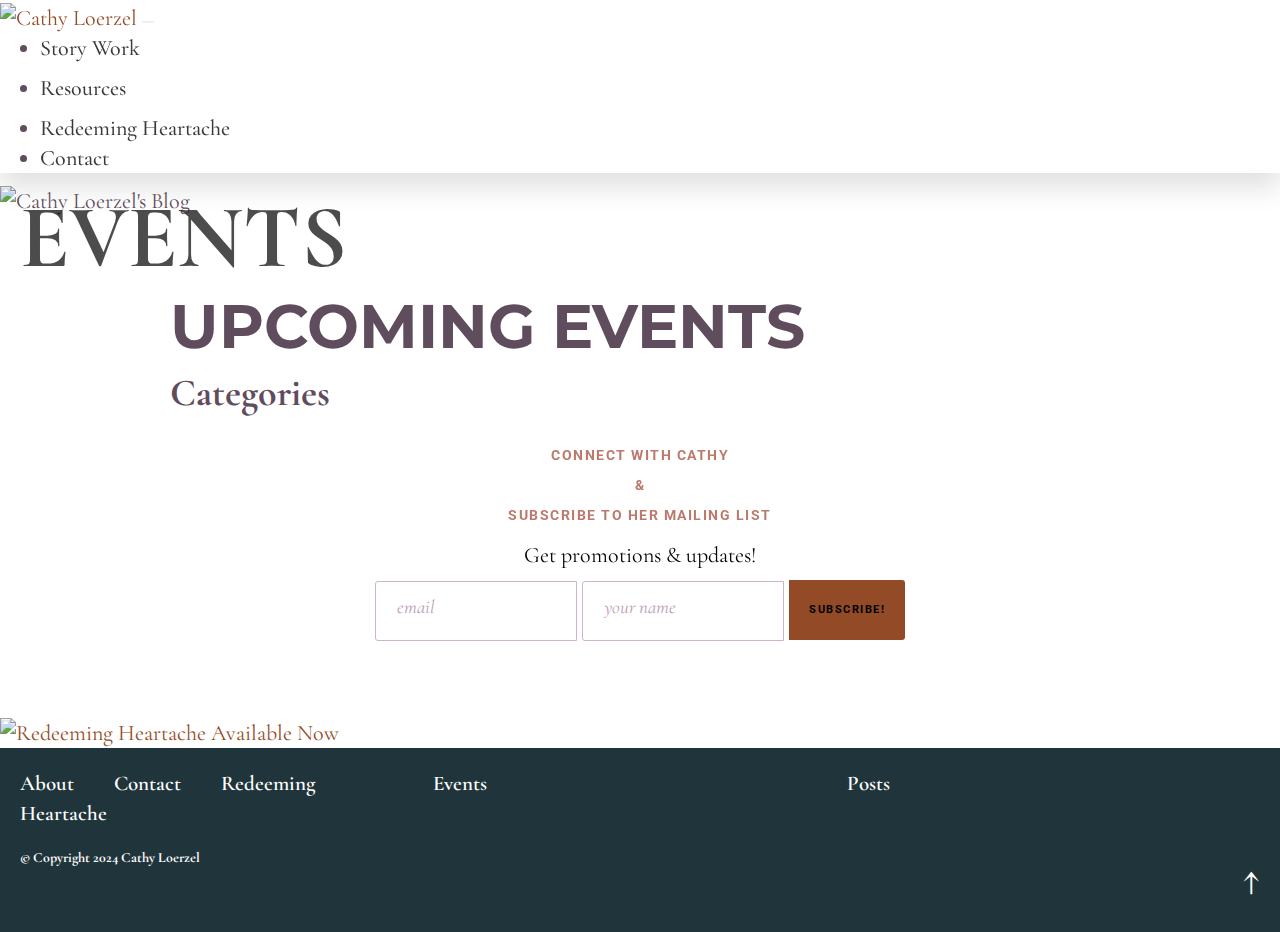
==== commit 0dd91ce2: "relative img links" ====
--- a/events.html
+++ b/events.html
@@ -39,7 +39,7 @@
 			<div class="container">
 				<a href="/" class="navbar-brand">
 					<img
-						src="../img/cathy-loerzel-signature.png"
+						src="../cl-html/img/cathy-loerzel-signature.png"
 						alt="Cathy Loerzel"
 						class="signature"
 					/>
@@ -112,7 +112,7 @@
 				</h1>
 				<a href="/events.html" id="back-to-events"><em></em></a>
 			</div>
-			<img src="/img/Cathy-blogbanner-notext.jpg" alt="Cathy Loerzel's Blog" class="image" style="width: 100%" />
+			<img src="/cl-html/img/Cathy-blogbanner-notext.jpg" alt="Cathy Loerzel's Blog" class="image" style="width: 100%" />
 		</div>
 
 		<!-- Event Category Description -->
@@ -160,7 +160,7 @@
 		<!-- RH Book Banner -->
 		<a href="https://www.zondervan.com/p/redeeming-heartache/" target="_blank">
 			<img
-				src="/img/Images_Redeeming-Heartache-TWITTER-Available-Now.jpg"
+				src="/cl-html/img/Images_Redeeming-Heartache-TWITTER-Available-Now.jpg"
 				alt="Redeeming Heartache Available Now"
 				class="image"
 			/>
--- a/styles/webflow.css
+++ b/styles/webflow.css
@@ -796,7 +796,7 @@
     top: -30px;
     width: 70%;
     height: 425px;
-    background-image: url("/img/Cathy-2020-90.jpg");
+    background-image: url("/cl-html/img/Cathy-2020-90.jpg");
     background-position: 0px 27%;
     background-size: cover;
     background-repeat: no-repeat;
@@ -840,7 +840,7 @@
     -ms-flex-wrap: wrap;
     flex-wrap: wrap;
     background-color: rgba(0, 0, 0, 0.53);
-    background-image: url("/img/Abstract-1.jpg");
+    background-image: url("/cl-html/img/Abstract-1.jpg");
     background-position: 0px 0px;
     background-size: cover;
     opacity: 1;
--- a/styles/index.css
+++ b/styles/index.css
@@ -721,7 +721,7 @@
     top: -30px;
     width: 70%;
     height: 425px;
-    background-image: url("/img/Cathy-2020-90.jpg");
+    background-image: url("/cl-html/img/Cathy-2020-90.jpg");
     background-position: 0px 27%;
     background-size: cover;
     background-repeat: no-repeat;
@@ -828,7 +828,7 @@
     padding-top: 0px;
     padding-bottom: 0px;
     background-color: #ceb3cb;
-    background-image: url("/img/Abstract-1.jpg");
+    background-image: url("/cl-html/img/Abstract-1.jpg");
     background-position: 0px 600px;
     background-size: auto;
 }
@@ -838,7 +838,7 @@
     padding-top: 0px;
     padding-bottom: 0px;
     background-color: transparent;
-    background-image: url("/img/Abstract-2.jpg");
+    background-image: url("/cl-html/img/Abstract-2.jpg");
     background-position: 0px 0px;
     background-size: cover;
 }
@@ -848,14 +848,14 @@
     padding-top: 0px;
     padding-bottom: 0px;
     background-color: #ceb3cb;
-    background-image: url("/img/Abstract-3.jpg");
+    background-image: url("/cl-html/img/Abstract-3.jpg");
     background-position: 0px 0px;
     background-size: auto;
 }
 .intro-box-alt3 {
     margin-right: 0%;
     background-color: transparent;
-    background-image: url("/img/Abstract-4.jpg");
+    background-image: url("/cl-html/img/Abstract-4.jpg");
     background-position: 0px 0px;
     background-size: cover;
 }
@@ -897,7 +897,7 @@
     -ms-flex-wrap: wrap;
     flex-wrap: wrap;
     background-color: rgba(0, 0, 0, 0.53);
-    background-image: url("/img/Abstract-1.jpg");
+    background-image: url("/cl-html/img/Abstract-1.jpg");
     background-position: 0px 0px;
     background-size: cover;
     opacity: 1;
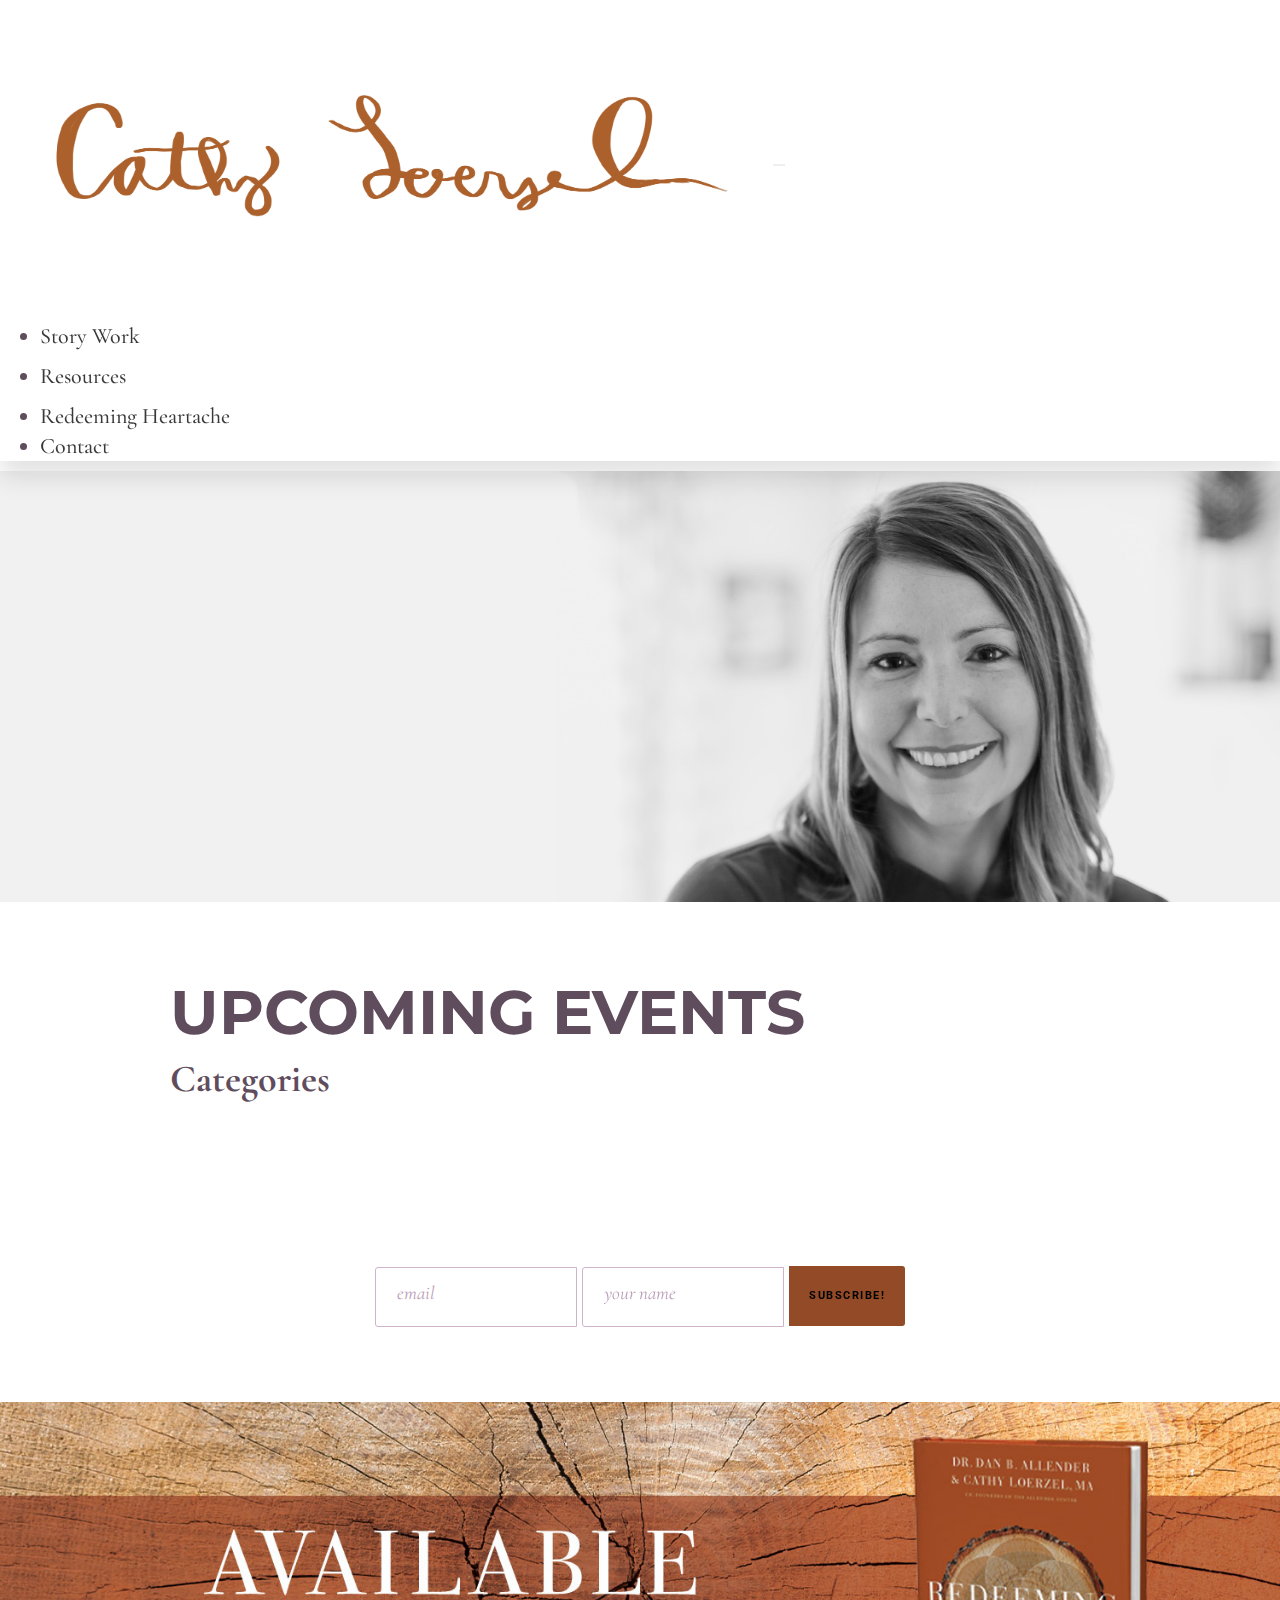
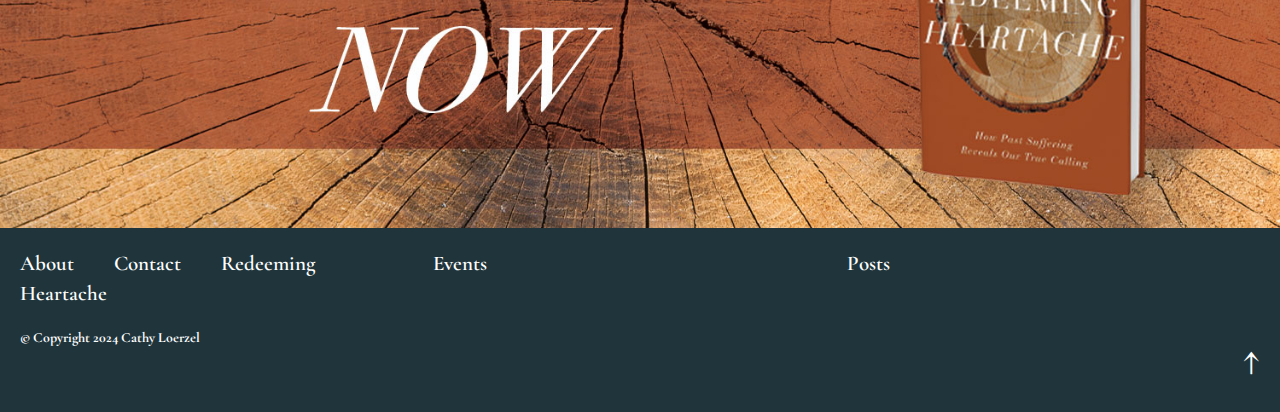
==== commit 4067f656: "DNS is configured" ====
--- a/events.html
+++ b/events.html
@@ -39,7 +39,7 @@
 			<div class="container">
 				<a href="/" class="navbar-brand">
 					<img
-						src="../cl-html/img/cathy-loerzel-signature.png"
+						src="../img/cathy-loerzel-signature.png"
 						alt="Cathy Loerzel"
 						class="signature"
 					/>
@@ -83,8 +83,8 @@
 						</li>
 						<li>
 							<a
-								href="/redeeming-heartache.html"
-								data-rb-event-key="/redeeming-heartache.html"
+								href="/redeeming-heartache"
+								data-rb-event-key="/redeeming-heartache"
 								class="mx-2 nav-link"
 								>Redeeming Heartache</a
 							>
@@ -110,9 +110,9 @@
 				>
 					Events
 				</h1>
-				<a href="/events.html" id="back-to-events"><em></em></a>
-			</div>
-			<img src="/cl-html/img/Cathy-blogbanner-notext.jpg" alt="Cathy Loerzel's Blog" class="image" style="width: 100%" />
+				<a href="/events" id="back-to-events"><em></em></a>
+			</div>
+			<img src="/img/Cathy-blogbanner-notext.jpg" alt="Cathy Loerzel's Blog" class="image" style="width: 100%" />
 		</div>
 
 		<!-- Event Category Description -->
@@ -160,7 +160,7 @@
 		<!-- RH Book Banner -->
 		<a href="https://www.zondervan.com/p/redeeming-heartache/" target="_blank">
 			<img
-				src="/cl-html/img/Images_Redeeming-Heartache-TWITTER-Available-Now.jpg"
+				src="/img/Images_Redeeming-Heartache-TWITTER-Available-Now.jpg"
 				alt="Redeeming Heartache Available Now"
 				class="image"
 			/>
@@ -170,15 +170,15 @@
 		<footer id="footer" class="footer">
 			<div class="footer-row">
 				<div class="footer-col">
-					<a class="footer-link" href="/about.html">About</a>
+					<a class="footer-link" href="/about">About</a>
 					<a class="footer-link" href="/#contact-form">Contact</a>
-					<a class="footer-link" href="/redeeming-heartache.html">Redeeming Heartache</a>
+					<a class="footer-link" href="/redeeming-heartache">Redeeming Heartache</a>
 				</div>
 				<div class="footer-col" id="event-category-links">
-					<a class="footer-link" href="/events.html">Events</a>
+					<a class="footer-link" href="/events">Events</a>
 				</div>
 				<div class="footer-col" id="post-category-links">
-					<a class="footer-link" href="/posts.html">Posts</a>
+					<a class="footer-link" href="/posts">Posts</a>
 				</div>
 			</div>
 			<div class="footer-row">
@@ -198,6 +198,7 @@
 		<script>
 			AOS.init();
 		</script>
-		<script type="module" src="scripts/main.js"></script>
+		<script defer type="module" src="scripts/main.js"></script>
+		<script defer type="module" src="scripts/events.js"></script>
 	</body>
 </html>
--- a/styles/webflow.css
+++ b/styles/webflow.css
@@ -796,7 +796,7 @@
     top: -30px;
     width: 70%;
     height: 425px;
-    background-image: url("/cl-html/img/Cathy-2020-90.jpg");
+    background-image: url("/img/Cathy-2020-90.jpg");
     background-position: 0px 27%;
     background-size: cover;
     background-repeat: no-repeat;
@@ -840,7 +840,7 @@
     -ms-flex-wrap: wrap;
     flex-wrap: wrap;
     background-color: rgba(0, 0, 0, 0.53);
-    background-image: url("/cl-html/img/Abstract-1.jpg");
+    background-image: url("/img/Abstract-1.jpg");
     background-position: 0px 0px;
     background-size: cover;
     opacity: 1;
--- a/styles/index.css
+++ b/styles/index.css
@@ -721,7 +721,7 @@
     top: -30px;
     width: 70%;
     height: 425px;
-    background-image: url("/cl-html/img/Cathy-2020-90.jpg");
+    background-image: url("/img/Cathy-2020-90.jpg");
     background-position: 0px 27%;
     background-size: cover;
     background-repeat: no-repeat;
@@ -828,7 +828,7 @@
     padding-top: 0px;
     padding-bottom: 0px;
     background-color: #ceb3cb;
-    background-image: url("/cl-html/img/Abstract-1.jpg");
+    background-image: url("/img/Abstract-1.jpg");
     background-position: 0px 600px;
     background-size: auto;
 }
@@ -838,7 +838,7 @@
     padding-top: 0px;
     padding-bottom: 0px;
     background-color: transparent;
-    background-image: url("/cl-html/img/Abstract-2.jpg");
+    background-image: url("/img/Abstract-2.jpg");
     background-position: 0px 0px;
     background-size: cover;
 }
@@ -848,14 +848,14 @@
     padding-top: 0px;
     padding-bottom: 0px;
     background-color: #ceb3cb;
-    background-image: url("/cl-html/img/Abstract-3.jpg");
+    background-image: url("/img/Abstract-3.jpg");
     background-position: 0px 0px;
     background-size: auto;
 }
 .intro-box-alt3 {
     margin-right: 0%;
     background-color: transparent;
-    background-image: url("/cl-html/img/Abstract-4.jpg");
+    background-image: url("/img/Abstract-4.jpg");
     background-position: 0px 0px;
     background-size: cover;
 }
@@ -897,7 +897,7 @@
     -ms-flex-wrap: wrap;
     flex-wrap: wrap;
     background-color: rgba(0, 0, 0, 0.53);
-    background-image: url("/cl-html/img/Abstract-1.jpg");
+    background-image: url("/img/Abstract-1.jpg");
     background-position: 0px 0px;
     background-size: cover;
     opacity: 1;
